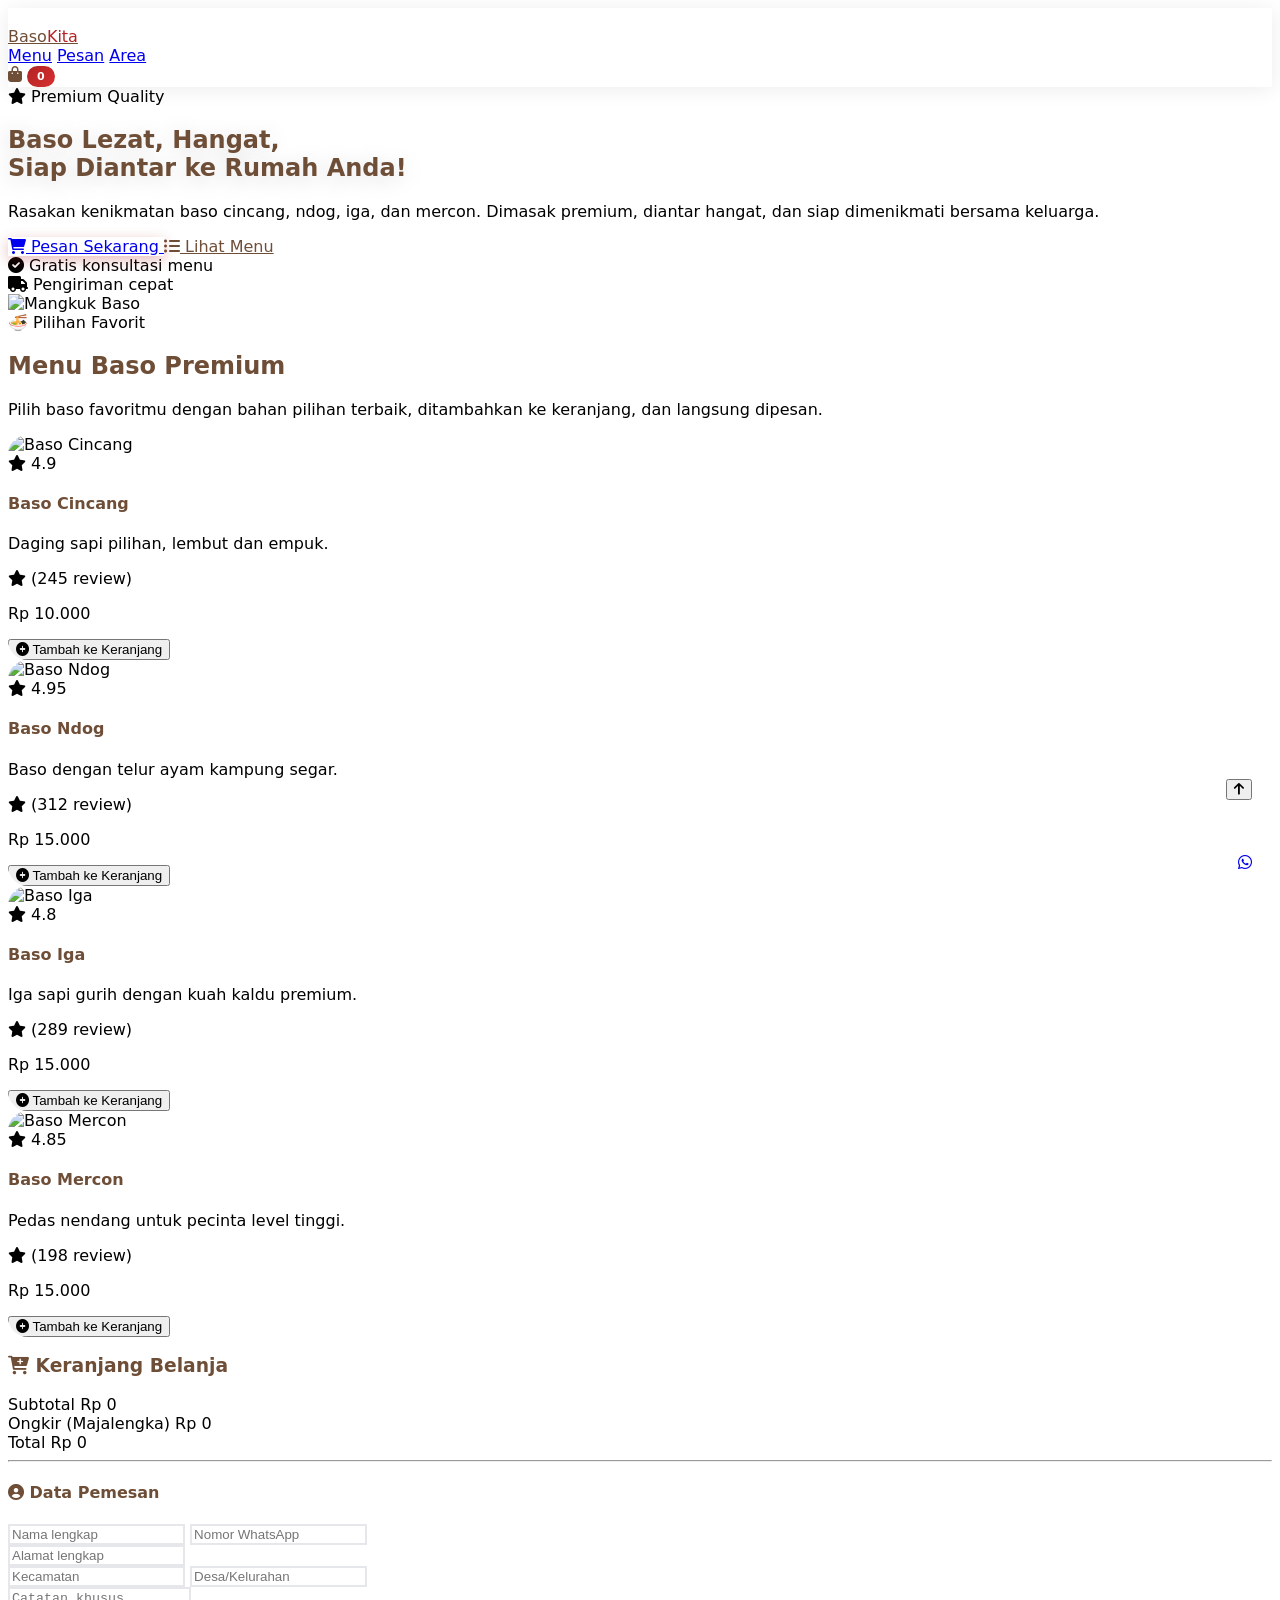
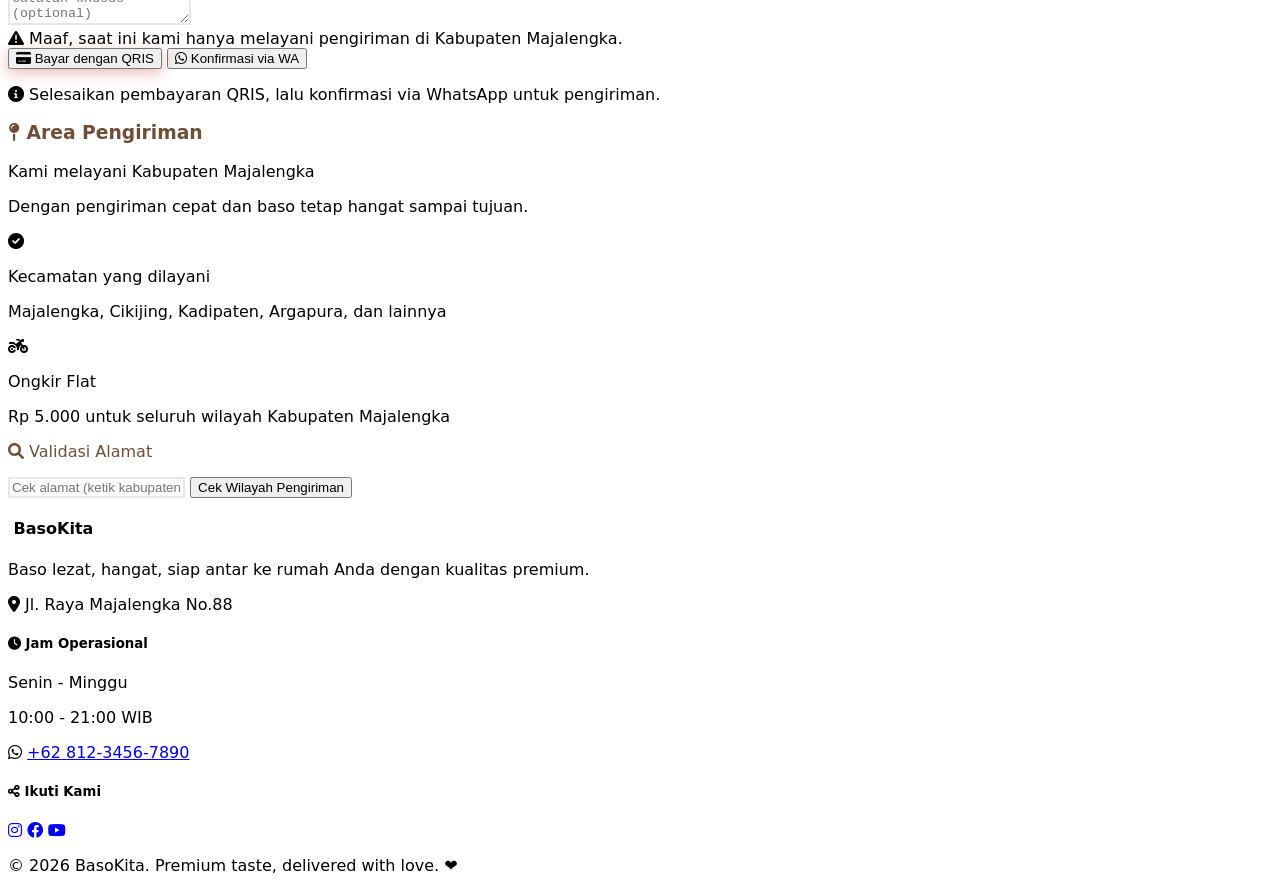
==== index.html @ e7e51e34 "Create index.html" ====
<!DOCTYPE html>
<html lang="id">
<head>
  <meta charset="UTF-8">
  <meta name="viewport" content="width=device-width, initial-scale=1.0">
  <title>Baso Parapatan</title>
  <script src="https://cdn.tailwindcss.com"></script>
  <link href="https://unpkg.com/aos@2.3.1/dist/aos.css" rel="stylesheet">
  <link rel="stylesheet" href="https://cdnjs.cloudflare.com/ajax/libs/font-awesome/6.0.0-beta3/css/all.min.css">
  <style>
    * { scroll-behavior: smooth; }
    body { font-family: 'Segoe UI', system-ui, -apple-system, sans-serif; }
    
    /* CUSTOM COLORS */
    .bg-merah { background-color: #B22222; }
    .bg-coklat { background-color: #6F4E37; }
    .text-coklat { color: #6F4E37; }
    .border-coklat { border-color: #6F4E37; }
    .hover-bg-coklat:hover { background-color: #5a3d2b; }
    
    /* BUTTON & CTA */
    .btn-cta { 
      transition: all 0.3s cubic-bezier(0.25, 0.46, 0.45, 0.94);
      box-shadow: 0 4px 14px rgba(178, 34, 34, 0.3);
      position: relative;
      overflow: hidden;
    }
    .btn-cta::before {
      content: '';
      position: absolute;
      top: 50%;
      left: 50%;
      width: 0;
      height: 0;
      border-radius: 50%;
      background: rgba(255, 255, 255, 0.3);
      transform: translate(-50%, -50%);
      transition: width 0.6s, height 0.6s;
    }
    .btn-cta:hover::before {
      width: 300px;
      height: 300px;
    }
    .btn-cta:hover { 
      transform: translateY(-4px);
      box-shadow: 0 12px 28px rgba(178, 34, 34, 0.45);
    }
    
    /* CARD MENU */
    .card-menu { 
      transition: all 0.4s cubic-bezier(0.175, 0.885, 0.32, 1.275);
      border-radius: 20px;
      background: white;
      position: relative;
      overflow: hidden;
    }
    .card-menu::before {
      content: '';
      position: absolute;
      top: 0;
      left: -100%;
      width: 100%;
      height: 100%;
      background: linear-gradient(90deg, transparent, rgba(255,255,255,0.3), transparent);
      transition: left 0.5s;
    }
    .card-menu:hover::before {
      left: 100%;
    }
    .card-menu:hover { 
      transform: translateY(-12px) scale(1.02);
      box-shadow: 0 25px 50px -12px rgba(178, 34, 34, 0.25);
    }
    .card-menu img {
      transition: transform 0.4s ease;
    }
    .card-menu:hover img {
      transform: scale(1.08);
    }
    
    /* NAVBAR */
    .sticky-nav { 
      backdrop-filter: blur(12px);
      background: rgba(255,255,255,0.92);
      box-shadow: 0 2px 20px rgba(0,0,0,0.08);
      animation: slideDown 0.5s ease;
    }
    @keyframes slideDown {
      from { transform: translateY(-100%); opacity: 0; }
      to { transform: translateY(0); opacity: 1; }
    }
    
    .nav-link {
      position: relative;
      padding: 8px 0;
      transition: color 0.3s ease;
    }
    .nav-link::after {
      content: '';
      position: absolute;
      bottom: -5px;
      left: 0;
      width: 0;
      height: 2px;
      background: linear-gradient(90deg, #B22222, #C44444);
      transition: width 0.3s ease;
    }
    .nav-link:hover::after {
      width: 100%;
    }
    
    /* HERO */
    .hero-shadow { 
      text-shadow: 0 4px 24px rgba(0,0,0,0.2);
      animation: fadeInUp 0.8s ease;
    }
    @keyframes fadeInUp {
      from { opacity: 0; transform: translateY(30px); }
      to { opacity: 1; transform: translateY(0); }
    }
    
    .parallax-bg { 
      background-attachment: fixed;
      background-position: center;
      background-size: cover;
    }
    
    /* LOADER */
    #loader { 
      position: fixed;
      inset: 0;
      z-index: 9999;
      background: linear-gradient(135deg, #ffffff 0%, #f8f4f1 100%);
      display: flex;
      align-items: center;
      justify-content: center;
      flex-direction: column;
      gap: 24px;
      transition: opacity 0.6s ease;
    }
    .loader-spinner { 
      width: 56px;
      height: 56px;
      border: 5px solid #f3f3f3;
      border-top: 5px solid #B22222;
      border-radius: 50%;
      animation: spin 1s linear infinite;
      box-shadow: 0 0 20px rgba(178, 34, 34, 0.3);
    }
    @keyframes spin { 
      0% { transform: rotate(0deg); }
      100% { transform: rotate(360deg); }
    }
    
    /* FLOATING BUTTONS */
    .floating-wa { 
      position: fixed;
      bottom: 28px;
      right: 28px;
      z-index: 999;
      animation: pulse 2s ease-in-out infinite;
    }
    @keyframes pulse {
      0%, 100% { transform: scale(1); }
      50% { transform: scale(1.1); }
    }
    .floating-wa:hover {
      animation: none;
    }
    
    .floating-top { 
      position: fixed;
      bottom: 100px;
      right: 28px;
      z-index: 999;
    }
    
    /* INPUT FORMS */
    input, textarea, select {
      transition: all 0.3s ease;
      border: 2px solid #e5e7eb !important;
    }
    input:focus, textarea:focus, select:focus {
      border-color: #B22222 !important;
      background: rgba(178, 34, 34, 0.02);
      box-shadow: 0 0 0 3px rgba(178, 34, 34, 0.1);
    }
    
    /* TOAST NOTIFICATIONS */
    .toast {
      position: fixed;
      bottom: 20px;
      right: 20px;
      background: white;
      padding: 16px 24px;
      border-radius: 12px;
      box-shadow: 0 10px 40px rgba(0,0,0,0.15);
      z-index: 1000;
      animation: slideIn 0.4s ease;
      border-left: 4px solid #10b981;
    }
    @keyframes slideIn {
      from { transform: translateX(400px); opacity: 0; }
      to { transform: translateX(0); opacity: 1; }
    }
    .toast.error {
      border-left-color: #ef4444;
    }
    .toast.success {
      border-left-color: #10b981;
    }
    
    /* SECTION */
    section {
      animation: fadeIn 0.8s ease;
    }
    @keyframes fadeIn {
      from { opacity: 0; }
      to { opacity: 1; }
    }
    
    /* DISABLED BTN */
    .disabled-btn { 
      opacity: 0.5;
      pointer-events: none;
      cursor: not-allowed;
    }
    
    /* BADGE */
    .badge {
      display: inline-block;
      background: linear-gradient(135deg, #B22222 0%, #d63031 100%);
      color: white;
      padding: 4px 10px;
      border-radius: 50px;
      font-size: 11px;
      font-weight: 700;
      animation: bounce 0.6s ease;
    }
    @keyframes bounce {
      0%, 100% { transform: scale(1); }
      50% { transform: scale(1.2); }
    }
    
    /* MINI ANIMATIONS */
    .shake {
      animation: shake 0.3s ease !important;
    }
    @keyframes shake {
      0%, 100% { transform: translateX(0); }
      25% { transform: translateX(-5px); }
      75% { transform: translateX(5px); }
    }
    
    /* SMOOTH SCROLL */
    html {
      scroll-behavior: smooth;
    }
    
    /* FOOTER LINK */
    .footer-link {
      position: relative;
      display: inline-block;
      transition: color 0.3s ease;
    }
    .footer-link::after {
      content: '';
      position: absolute;
      bottom: -2px;
      left: 0;
      width: 0;
      height: 2px;
      background: #ffb347;
      transition: width 0.3s ease;
    }
    .footer-link:hover::after {
      width: 100%;
    }

    /* QUANTITY BUTTONS */
    .qty-btn {
      transition: all 0.2s ease;
      min-width: 32px;
      height: 32px;
      display: flex;
      align-items: center;
      justify-content: center;
      border-radius: 6px;
      cursor: pointer;
      font-weight: bold;
    }
    .qty-minus {
      background: rgba(220, 38, 38, 0.1);
      color: #dc2626;
    }
    .qty-minus:hover {
      background: rgba(220, 38, 38, 0.2);
      transform: scale(1.1);
    }
    .qty-plus {
      background: rgba(16, 185, 129, 0.1);
      color: #10b981;
    }
    .qty-plus:hover {
      background: rgba(16, 185, 129, 0.2);
      transform: scale(1.1);
    }
    
    /* RESPONSIVE */
    @media (max-width: 768px) {
      .sticky-nav { padding: 0.5rem 1rem; }
      .card-menu { border-radius: 16px; }
      .floating-wa { bottom: 20px; right: 20px; }
      .floating-top { bottom: 80px; right: 20px; }
    }
  </style>
</head>
<body class="bg-gray-50">

<!-- LOADER -->
<div id="loader">
  <div class="loader-spinner"></div>
  <div class="text-center">
    <p class="text-coklat font-bold text-lg">Baso Lezat</p>
    <p class="text-gray-600 text-sm">Menyiapkan pengalaman terbaik...</p>
  </div>
</div>

<!-- NAVBAR STICKY -->
<nav class="sticky-nav fixed w-full top-0 left-0 z-50 py-4 px-6 md:px-12 transition-all">
  <div class="max-w-6xl mx-auto flex items-center justify-between">
    <a href="#" class="text-2xl font-bold text-coklat flex items-center gap-2 hover:scale-110 transition">
      <div class="w-10 h-10 bg-gradient-to-br from-red-600 to-red-700 rounded-full flex items-center justify-center text-white">
        <i class="fas fa-bowl-food text-lg"></i>
      </div>
      <span>Baso<span style="color:#B22222;">Kita</span></span>
    </a>
    
    <div class="hidden md:flex gap-8 text-gray-700 font-medium">
      <a href="#menu" class="nav-link hover:text-red-700">Menu</a>
      <a href="#order" class="nav-link hover:text-red-700">Pesan</a>
      <a href="#area" class="nav-link hover:text-red-700">Area</a>
    </div>
    
    <div class="flex items-center gap-4">
      <div class="relative">
        <i class="fas fa-shopping-bag text-2xl text-coklat cursor-pointer hover:scale-125 transition"></i>
        <span id="cartCount" class="badge absolute -top-2 -right-2">0</span>
      </div>
    </div>
  </div>
</nav>

<!-- HERO -->
<section class="min-h-screen flex items-center justify-center relative overflow-hidden pt-20 bg-gradient-to-br from-red-50 via-amber-50 to-orange-50">
  <div class="absolute inset-0 bg-[url('https://images.unsplash.com/photo-1598970434795-0c54fe7c0648?auto=format&fit=crop&w=1200&q=80')] bg-cover bg-center opacity-15"></div>
  
  <!-- Decorative circles -->
  <div class="absolute top-10 left-10 w-72 h-72 bg-red-200 rounded-full mix-blend-multiply filter blur-3xl opacity-20 animate-pulse"></div>
  <div class="absolute -bottom-8 right-10 w-72 h-72 bg-yellow-200 rounded-full mix-blend-multiply filter blur-3xl opacity-20 animate-pulse"></div>
  
  <div class="relative max-w-6xl mx-auto px-6 py-20 md:py-28 text-center md:text-left flex flex-col md:flex-row items-center gap-12">
    <div class="flex-1" data-aos="fade-up" data-aos-duration="1000">
      <div class="inline-block mb-4 px-4 py-2 bg-red-100 rounded-full">
        <span class="text-red-700 font-semibold text-sm flex items-center gap-2"><i class="fas fa-star"></i> Premium Quality</span>
      </div>
      <h1 class="text-5xl md:text-6xl font-extrabold leading-tight text-coklat hero-shadow">
        Baso Lezat, <span class="bg-gradient-to-r from-red-600 to-red-700 bg-clip-text text-transparent">Hangat</span>,<br> Siap Diantar ke Rumah Anda!
      </h1>
      <p class="text-gray-600 text-lg mt-6 max-w-lg mx-auto md:mx-0 leading-relaxed">
        Rasakan kenikmatan baso cincang, ndog, iga, dan mercon. Dimasak premium, diantar hangat, dan siap dimenikmati bersama keluarga.
      </p>
      <div class="flex flex-wrap gap-4 mt-8 justify-center md:justify-start">
        <a href="#order" class="bg-gradient-to-r from-red-600 to-red-700 text-white px-8 py-4 rounded-full font-semibold btn-cta flex items-center gap-2 text-lg">
          <i class="fas fa-shopping-cart"></i> Pesan Sekarang
        </a>
        <a href="#menu" class="border-2 border-coklat text-coklat px-8 py-4 rounded-full font-semibold hover:bg-coklat hover:text-white transition flex items-center gap-2 text-lg">
          <i class="fas fa-list-ul"></i> Lihat Menu
        </a>
      </div>
      <div class="mt-8 flex gap-6 justify-center md:justify-start text-sm">
        <div class="flex items-center gap-2 text-gray-600"><i class="fas fa-check-circle text-green-500"></i> Gratis konsultasi menu</div>
        <div class="flex items-center gap-2 text-gray-600"><i class="fas fa-truck text-green-500"></i> Pengiriman cepat</div>
      </div>
    </div>
    
    <div class="flex-1 flex justify-center" data-aos="zoom-in" data-aos-delay="200">
      <div class="relative">
        <div class="absolute inset-0 bg-gradient-to-br from-red-400 to-orange-400 rounded-3xl blur-2xl opacity-20"></div>
        <img src="https://images.unsplash.com/photo-1565557623262-b5c3c3a7b4b6?auto=format&fit=crop&w=400&h=400&q=80" alt="Mangkuk Baso" class="relative rounded-3xl shadow-2xl object-cover w-80 h-80 md:w-96 md:h-96 border-8 border-white/80">
      </div>
    </div>
  </div>
</section>

<!-- MENU -->
<section id="menu" class="py-24 px-6 bg-white relative">
  <div class="absolute top-0 left-0 w-full h-1 bg-gradient-to-r from-red-600 via-orange-500 to-yellow-500"></div>
  
  <div class="max-w-6xl mx-auto">
    <div class="text-center mb-16" data-aos="fade-down">
      <div class="inline-block px-4 py-2 bg-red-100 rounded-full mb-4">
        <span class="text-red-700 font-semibold text-sm">🍜 Pilihan Favorit</span>
      </div>
      <h2 class="text-4xl md:text-5xl font-bold text-coklat mb-4">Menu Baso Premium</h2>
      <p class="text-gray-500 text-lg max-w-2xl mx-auto">Pilih baso favoritmu dengan bahan pilihan terbaik, ditambahkan ke keranjang, dan langsung dipesan.</p>
    </div>
    
    <div id="menuContainer" class="grid grid-cols-1 sm:grid-cols-2 lg:grid-cols-4 gap-8"></div>
  </div>
</section>

<!-- ORDER / KERANJANG + AREA -->
<section id="order" class="py-24 px-6 bg-gradient-to-br from-amber-50 to-orange-50/40 relative overflow-hidden">
  <div class="absolute top-0 right-0 w-96 h-96 bg-red-200 rounded-full mix-blend-multiply filter blur-3xl opacity-10"></div>
  
  <div class="max-w-6xl mx-auto grid grid-cols-1 lg:grid-cols-5 gap-12 relative z-10">
    <!-- KERANJANG (3/5) -->
    <div class="lg:col-span-3 bg-white p-8 md:p-10 rounded-3xl shadow-xl border border-gray-100" data-aos="fade-right">
      <h3 class="text-3xl font-bold text-coklat flex items-center gap-3 mb-6">
        <span class="w-12 h-12 bg-gradient-to-br from-red-600 to-red-700 rounded-full flex items-center justify-center text-white">
          <i class="fas fa-cart-plus"></i>
        </span> Keranjang Belanja
      </h3>
      
      <div id="cartItems" class="mt-6 space-y-4 max-h-80 overflow-y-auto pr-3 custom-scrollbar"></div>
      
      <div class="border-t-2 border-gray-200 pt-6 mt-6 space-y-4">
        <div class="flex justify-between items-center text-lg text-gray-600 hover:text-coklat transition">
          <span class="font-medium">Subtotal</span> 
          <span id="subtotal" class="font-semibold">Rp 0</span>
        </div>
        <div class="flex justify-between items-center text-lg text-gray-600 hover:text-coklat transition">
          <span class="font-medium">Ongkir (Majalengka)</span> 
          <span id="ongkirDisplay" class="font-semibold">Rp 0</span>
        </div>
        <div class="flex justify-between items-center text-2xl font-bold text-white bg-gradient-to-r from-red-600 to-red-700 px-6 py-4 rounded-xl">
          <span>Total</span> 
          <span id="totalPayment">Rp 0</span>
        </div>
      </div>
      
      <hr class="my-8">
      
      <!-- Form Pembeli -->
      <div class="space-y-4">
        <h4 class="font-bold text-lg text-coklat mb-4 flex items-center gap-2">
          <i class="fas fa-user-circle"></i> Data Pemesan
        </h4>
        <div class="grid grid-cols-1 md:grid-cols-2 gap-4">
          <input id="nama" placeholder="Nama lengkap" class="border border-gray-300 rounded-xl px-4 py-3 focus:ring-2 focus:ring-red-300 outline-none transition">
          <input id="wa" placeholder="Nomor WhatsApp" class="border border-gray-300 rounded-xl px-4 py-3 focus:ring-2 focus:ring-red-300 outline-none transition">
        </div>
        <input id="alamat" placeholder="Alamat lengkap" class="border border-gray-300 rounded-xl px-4 py-3 col-span-1 md:col-span-2 w-full focus:ring-2 focus:ring-red-300 outline-none transition">
        <div class="grid grid-cols-1 md:grid-cols-2 gap-4">
          <input id="kecamatan" placeholder="Kecamatan" class="border border-gray-300 rounded-xl px-4 py-3 focus:ring-2 focus:ring-red-300 outline-none transition">
          <input id="desa" placeholder="Desa/Kelurahan" class="border border-gray-300 rounded-xl px-4 py-3 focus:ring-2 focus:ring-red-300 outline-none transition">
        </div>
        <textarea id="catatan" placeholder="Catatan khusus (optional)" class="border border-gray-300 rounded-xl px-4 py-3 w-full focus:ring-2 focus:ring-red-300 outline-none transition" rows="2"></textarea>
      </div>
      
      <!-- Area validasi -->
      <div id="areaWarning" class="mt-6 p-4 bg-red-50 border-l-4 border-red-500 rounded-lg text-red-700 font-medium hidden flex items-center gap-3">
        <i class="fas fa-exclamation-triangle text-xl"></i>
        <span>Maaf, saat ini kami hanya melayani pengiriman di Kabupaten Majalengka.</span>
      </div>
      
      <!-- Tombol checkout & bayar -->
      <div class="flex flex-wrap gap-4 mt-8">
        <button id="checkoutBtn" class="bg-gradient-to-r from-red-600 to-red-700 text-white px-8 py-3 rounded-full font-semibold btn-cta flex items-center gap-2 flex-1 min-w-max justify-center">
          <i class="fas fa-credit-card"></i> Bayar dengan QRIS
        </button>
        <button id="whatsappConfirm" class="bg-gradient-to-r from-green-500 to-green-600 text-white px-8 py-3 rounded-full font-semibold hover:shadow-lg transition flex items-center gap-2 flex-1 min-w-max justify-center">
          <i class="fab fa-whatsapp"></i> Konfirmasi via WA
        </button>
      </div>
      <p class="text-sm text-gray-500 mt-4 flex items-center gap-2"><i class="fas fa-info-circle"></i> Selesaikan pembayaran QRIS, lalu konfirmasi via WhatsApp untuk pengiriman.</p>
    </div>
    
    <!-- AREA PENGIRIMAN (2/5) -->
    <div id="area" class="lg:col-span-2 bg-white p-8 md:p-10 rounded-3xl shadow-xl border border-gray-100" data-aos="fade-left">
      <h3 class="text-2xl font-bold text-coklat flex items-center gap-3 mb-6">
        <span class="w-10 h-10 bg-gradient-to-br from-red-600 to-red-700 rounded-full flex items-center justify-center text-white text-sm">
          <i class="fas fa-map-pin"></i>
        </span> Area Pengiriman
      </h3>
      
      <div class="bg-gradient-to-br from-red-50 to-orange-50 p-6 rounded-2xl border-2 border-red-100 mb-6">
        <p class="text-gray-700 font-semibold">
          Kami melayani <span class="text-red-700 font-bold text-lg">Kabupaten Majalengka</span>
        </p>
        <p class="text-gray-600 mt-2 text-sm">Dengan pengiriman cepat dan baso tetap hangat sampai tujuan.</p>
      </div>
      
      <div class="space-y-4 mb-6">
        <div class="flex items-start gap-3 text-sm text-gray-700">
          <i class="fas fa-check-circle text-green-600 text-lg mt-0.5"></i>
          <div>
            <p class="font-semibold">Kecamatan yang dilayani</p>
            <p class="text-gray-500">Majalengka, Cikijing, Kadipaten, Argapura, dan lainnya</p>
          </div>
        </div>
        <div class="flex items-start gap-3 text-sm text-gray-700">
          <i class="fas fa-motorcycle text-red-600 text-lg mt-0.5"></i>
          <div>
            <p class="font-semibold">Ongkir Flat</p>
            <p class="text-gray-500">Rp 5.000 untuk seluruh wilayah Kabupaten Majalengka</p>
          </div>
        </div>
      </div>
      
      <div class="bg-gray-50 p-6 rounded-2xl border-2 border-gray-200">
        <p class="font-bold text-coklat mb-4 flex items-center gap-2">
          <i class="fas fa-search"></i> Validasi Alamat
        </p>
        <input id="alamatCheck" placeholder="Cek alamat (ketik kabupaten)" class="border-2 border-gray-300 rounded-xl w-full px-4 py-3 mb-3 focus:ring-2 focus:ring-red-300 outline-none transition">
        <button id="validateAreaBtn" class="w-full bg-gradient-to-r from-coklat to-orange-700 text-white px-6 py-3 rounded-xl text-sm font-semibold hover:shadow-lg transition">
          Cek Wilayah Pengiriman
        </button>
        <div id="areaStatus" class="mt-4 text-sm font-medium text-gray-600"></div>
      </div>
    </div>
  </div>
</section>

<!-- FOOTER -->
<footer class="bg-gradient-to-br from-coklat to-amber-900 text-white py-16 px-6">
  <div class="max-w-6xl mx-auto grid grid-cols-1 md:grid-cols-3 gap-12 mb-12">
    <div data-aos="fade-up">
      <h4 class="font-bold text-2xl mb-4 flex items-center gap-2">
        <i class="fas fa-bowl-food"></i> BasoKita
      </h4>
      <p class="text-amber-100 mb-4 leading-relaxed">Baso lezat, hangat, siap antar ke rumah Anda dengan kualitas premium.</p>
      <p class="text-amber-200 flex items-center gap-2"><i class="fas fa-map-marker-alt"></i> Jl. Raya Majalengka No.88</p>
    </div>
    
    <div data-aos="fade-up" data-aos-delay="100">
      <h5 class="font-bold text-lg mb-4 flex items-center gap-2">
        <i class="fas fa-clock"></i> Jam Operasional
      </h5>
      <p class="text-amber-100 font-semibold">Senin - Minggu</p>
      <p class="text-amber-200 mb-4">10:00 - 21:00 WIB</p>
      <p class="text-amber-200 flex items-center gap-2">
        <i class="fab fa-whatsapp"></i> <a href="https://wa.me/6281234567890" class="footer-link">+62 812-3456-7890</a>
      </p>
    </div>
    
    <div data-aos="fade-up" data-aos-delay="200">
      <h5 class="font-bold text-lg mb-4 flex items-center gap-2">
        <i class="fas fa-share-alt"></i> Ikuti Kami
      </h5>
      <div class="flex gap-4 text-2xl">
        <a href="#" class="hover:scale-125 transition hover:text-yellow-300"><i class="fab fa-instagram"></i></a>
        <a href="#" class="hover:scale-125 transition hover:text-yellow-300"><i class="fab fa-facebook"></i></a>
        <a href="#" class="hover:scale-125 transition hover:text-yellow-300"><i class="fab fa-youtube"></i></a>
      </div>
    </div>
  </div>
  
  <div class="text-center text-amber-200/60 text-sm border-t border-amber-700 pt-8">
    <p>© 2026 BasoKita. Premium taste, delivered with love. ❤️</p>
  </div>
</footer>

<!-- FLOATING BUTTONS -->
<a href="https://wa.me/6281234567890" target="_blank" class="floating-wa bg-gradient-to-br from-green-400 to-green-600 text-white p-5 rounded-full shadow-2xl hover:scale-125 transition">
  <i class="fab fa-whatsapp text-3xl"></i>
</a>

<button id="backToTop" class="floating-top bg-gradient-to-br from-red-600 to-red-700 text-white p-4 rounded-full shadow-2xl hover:shadow-2xl transition opacity-0 invisible">
  <i class="fas fa-arrow-up text-xl"></i>
</button>

<!-- SCRIPTS -->
<script src="https://unpkg.com/aos@2.3.1/dist/aos.js"></script>
<script>
  AOS.init({ duration: 800, once: false, offset: 40 });

  // DATA MENU
  const menuData = [
    { 
      id: 1, 
      nama: 'Baso Cincang', 
      deskripsi: 'Daging sapi pilihan, lembut dan empuk.', 
      harga: 10000, 
      gambar: 'https://images.unsplash.com/photo-1584635379229-f0ae6bc2ae7d?auto=format&fit=crop&w=200&h=200&q=80',
      rating: 4.9,
      rating_count: 245
    },
    { 
      id: 2, 
      nama: 'Baso Ndog', 
      deskripsi: 'Baso dengan telur ayam kampung segar.', 
      harga: 15000, 
      gambar: 'https://images.unsplash.com/photo-1565557623262-b5c3c3a7b4b6?auto=format&fit=crop&w=200&h=200&q=80',
      rating: 4.95,
      rating_count: 312
    },
    { 
      id: 3, 
      nama: 'Baso Iga', 
      deskripsi: 'Iga sapi gurih dengan kuah kaldu premium.', 
      harga: 15000, 
      gambar: 'https://images.unsplash.com/photo-1598970434795-0c54fe7c0648?auto=format&fit=crop&w=200&h=200&q=80',
      rating: 4.8,
      rating_count: 289
    },
    { 
      id: 4, 
      nama: 'Baso Mercon', 
      deskripsi: 'Pedas nendang untuk pecinta level tinggi.', 
      harga: 15000, 
      gambar: 'https://images.unsplash.com/photo-1584635379229-f0ae6bc2ae7d?auto=format&fit=crop&w=200&h=200&q=80',
      rating: 4.85,
      rating_count: 198
    }
  ];

  // STATE
  let cart = [];
  const ongkirFlat = 5000;
  let isAreaValid = false;

  // RENDER MENU
  const container = document.getElementById('menuContainer');
  menuData.forEach((item, idx) => {
    const card = document.createElement('div');
    card.className = 'card-menu p-5 shadow-md';
    card.setAttribute('data-aos', 'fade-up');
    card.setAttribute('data-aos-delay', idx * 100);
    card.innerHTML = `
      <div class="relative overflow-hidden h-48">
        <img src="${item.gambar}" alt="${item.nama}" class="w-full h-full object-cover rounded-2xl">
        <div class="absolute top-3 right-3 bg-yellow-400 text-gray-800 px-3 py-1 rounded-full text-xs font-bold flex items-center gap-1">
          <i class="fas fa-star"></i> ${item.rating}
        </div>
      </div>
      <div class="pt-5">
        <h4 class="font-bold text-lg text-coklat">${item.nama}</h4>
        <p class="text-gray-600 text-sm leading-relaxed mt-1">${item.deskripsi}</p>
        <div class="flex items-center gap-1 mt-2 text-xs text-gray-500">
          <i class="fas fa-star text-yellow-400"></i> (${item.rating_count} review)
        </div>
        <p class="text-red-700 font-bold text-xl mt-3">Rp ${item.harga.toLocaleString('id-ID')}</p>
        <button class="add-to-cart mt-4 bg-gradient-to-r from-red-600 to-red-700 text-white w-full py-3 rounded-full hover:shadow-lg transition text-sm font-semibold flex items-center justify-center gap-2" data-id="${item.id}">
          <i class="fas fa-plus-circle"></i> Tambah ke Keranjang
        </button>
      </div>
    `;
    container.appendChild(card);
  });

  // ADD TO CART
  document.querySelectorAll('.add-to-cart').forEach(btn => {
    btn.addEventListener('click', function() {
      const id = parseInt(this.dataset.id);
      const item = menuData.find(m => m.id === id);
      const existing = cart.find(c => c.id === id);
      
      if (existing) {
        existing.qty += 1;
      } else {
        cart.push({ ...item, qty: 1 });
      }
      
      this.classList.add('scale-95');
      setTimeout(() => this.classList.remove('scale-95'), 200);
      
      showToast(`${item.nama} ditambahkan ke keranjang!`, 'success');
      updateCartUI();
    });
  });

  // UPDATE CART UI
  function updateCartUI() {
    const cartDiv = document.getElementById('cartItems');
    if (cart.length === 0) {
      cartDiv.innerHTML = `
        <div class="text-center py-12">
          <i class="fas fa-shopping-cart text-5xl text-gray-300 mb-4"></i>
          <p class="text-gray-400 font-medium">Keranjang kosong</p>
          <p class="text-gray-500 text-sm">Pilih menu favorit untuk memulai pemesanan</p>
        </div>
      `;
    } else {
      cartDiv.innerHTML = cart.map((item, idx) => `
        <div class="flex items-center justify-between border-b pb-4 hover:bg-gray-50 p-3 rounded-lg transition group">
          <div class="flex-1">
            <span class="font-semibold text-coklat">${item.nama}</span>
            <span class="text-sm text-gray-500 ml-2">x${item.qty}</span>
            <p class="text-xs text-gray-400 mt-1">Rp ${item.harga.toLocaleString('id-ID')} per item</p>
          </div>
          <div class="flex items-center gap-3">
            <span class="font-bold text-red-700 min-w-24 text-right">Rp ${(item.harga * item.qty).toLocaleString('id-ID')}</span>
            <button class="qty-btn qty-minus" data-index="${idx}">−</button>
            <span class="w-8 text-center font-semibold">${item.qty}</span>
            <button class="qty-btn qty-plus" data-index="${idx}">+</button>
            <button class="qty-btn text-gray-400 hover:text-red-600 hover:bg-red-50 px-3" data-index="${idx}" title="Hapus"><i class="fas fa-trash-alt"></i></button>
          </div>
        </div>
      `).join('');

      // Qty handlers
      document.querySelectorAll('.qty-minus').forEach(b => b.addEventListener('click', function() {
        const idx = parseInt(this.dataset.index);
        if (cart[idx].qty > 1) {
          cart[idx].qty -= 1;
        } else {
          const itemName = cart[idx].nama;
          cart.splice(idx, 1);
          showToast(`${itemName} dihapus dari keranjang`, 'info');
        }
        updateCartUI();
      }));

      document.querySelectorAll('.qty-plus').forEach(b => b.addEventListener('click', function() {
        const idx = parseInt(this.dataset.index);
        cart[idx].qty += 1;
        updateCartUI();
      }));

      document.querySelectorAll('.qty-remove').forEach(b => b.addEventListener('click', function() {
        const idx = parseInt(this.dataset.index);
        const itemName = cart[idx].nama;
        cart.splice(idx, 1);
        showToast(`${itemName} dihapus dari keranjang`, 'info');
        updateCartUI();
      }));

      // Delete buttons
      Array.from(document.querySelectorAll('.qty-btn')).filter(btn => btn.classList.contains('qty-btn') && !btn.classList.contains('qty-plus') && !btn.classList.contains('qty-minus')).forEach((btn, realIdx) => {
        if (!btn.classList.contains('qty-plus') && !btn.classList.contains('qty-minus')) {
          btn.addEventListener('click', function() {
            const index = parseInt(this.parentElement.parentElement.querySelector('.qty-btn').dataset?.index);
            if (!isNaN(index)) {
              const itemName = cart[index].nama;
              cart.splice(index, 1);
              showToast(`${itemName} dihapus dari keranjang`, 'info');
              updateCartUI();
            }
          });
        }
      });
    }

    calcTotal();
    document.getElementById('cartCount').textContent = cart.reduce((acc, i) => acc + i.qty, 0);
  }

  function calcTotal() {
    const subtotal = cart.reduce((acc, i) => acc + (i.harga * i.qty), 0);
    const ongkir = isAreaValid ? ongkirFlat : 0;
    document.getElementById('subtotal').textContent = `Rp ${subtotal.toLocaleString('id-ID')}`;
    document.getElementById('ongkirDisplay').textContent = ongkir > 0 ? `Rp ${ongkir.toLocaleString('id-ID')}` : 'Rp 0';
    document.getElementById('totalPayment').textContent = `Rp ${(subtotal + ongkir).toLocaleString('id-ID')}`;
    return { subtotal, ongkir, total: subtotal + ongkir };
  }

  // AREA VALIDATION
  document.getElementById('validateAreaBtn').addEventListener('click', function() {
    const alamat = document.getElementById('alamatCheck').value.toLowerCase();
    const statusDiv = document.getElementById('areaStatus');
    
    if (alamat.trim() === '') {
      statusDiv.innerHTML = '<span class="text-yellow-600"><i class="fas fa-exclamation-circle"></i> Masukkan nama kabupaten atau desa</span>';
      return;
    }

    if (alamat.includes('majalengka')) {
      isAreaValid = true;
      statusDiv.innerHTML = '<span class="text-green-600"><i class="fas fa-check-circle"></i> ✓ Alamat dalam Kabupaten Majalengka. Ongkir Rp 5.000</span>';
      document.getElementById('areaWarning').classList.add('hidden');
      document.getElementById('checkoutBtn').disabled = false;
      document.getElementById('checkoutBtn').classList.remove('disabled-btn');
      showToast('Area tervalidasi! Anda dapat melanjutkan pemesanan.', 'success');
    } else {
      isAreaValid = false;
      statusDiv.innerHTML = '<span class="text-red-600"><i class="fas fa-times-circle"></i> ✗ Maaf, kami hanya melayani Kabupaten Majalengka</span>';
      document.getElementById('areaWarning').classList.remove('hidden');
      document.getElementById('checkoutBtn').disabled = true;
      document.getElementById('checkoutBtn').classList.add('disabled-btn');
      showToast('Area pengiriman tidak tersedia untuk lokasi Anda', 'error');
    }
    calcTotal();
  });

  // CHECKOUT (QRIS)
  document.getElementById('checkoutBtn').addEventListener('click', function() {
    if (!isAreaValid) {
      showToast('Silakan validasi area pengiriman terlebih dahulu', 'error');
      return;
    }
    if (cart.length === 0) {
      showToast('Keranjang kosong. Silakan pilih menu terlebih dahulu', 'error');
      return;
    }
    if (!document.getElementById('nama').value) {
      showToast('Silakan isi nama lengkap', 'error');
      document.getElementById('nama').classList.add('shake');
      setTimeout(() => document.getElementById('nama').classList.remove('shake'), 300);
      return;
    }
    if (!document.getElementById('wa').value) {
      showToast('Silakan isi nomor WhatsApp', 'error');
      document.getElementById('wa').classList.add('shake');
      return;
    }
    
    this.innerHTML = '<i class="fas fa-spinner animate-spin"></i> Memproses...';
    setTimeout(() => {
      window.open('https://payment.example.com/qris-basokita', '_blank');
      this.innerHTML = '<i class="fas fa-credit-card"></i> Bayar dengan QRIS';
      showToast('Silakan selesaikan pembayaran QRIS, lalu konfirmasi via WhatsApp', 'info');
    }, 1000);
  });

  // WHATSAPP CONFIRM
  document.getElementById('whatsappConfirm').addEventListener('click', function() {
    if (cart.length === 0) {
      showToast('Keranjang kosong. Silakan pilih menu terlebih dahulu', 'error');
      return;
    }

    const nama = document.getElementById('nama').value || 'Tidak diisi';
    const wa = document.getElementById('wa').value || 'Tidak diisi';
    const alamat = document.getElementById('alamat').value || 'Tidak diisi';
    const kec = document.getElementById('kecamatan').value || '-';
    const desa = document.getElementById('desa').value || '-';
    const catatan = document.getElementById('catatan').value || '-';
    const total = calcTotal();

    const daftarPesanan = cart.map(item => 
      `${item.nama} x${item.qty} = Rp ${(item.harga * item.qty).toLocaleString('id-ID')}`
    ).join('\n');

    const msg = `*📋 PESANAN BASO KITA*

${daftarPesanan}

*💰 Total Pembayaran:* Rp ${total.total.toLocaleString('id-ID')}

*👤 Data Pemesan:*
Nama: ${nama}
WhatsApp: ${wa}
Alamat: ${alamat}
Kecamatan: ${kec}
Desa/Kelurahan: ${desa}

*📝 Catatan:* ${catatan}

Terima kasih telah memesan baso kami! 🙏`;

    const url = `https://wa.me/6281234567890?text=${encodeURIComponent(msg)}`;
    window.open(url, '_blank');
    showToast('Dibuka chat WhatsApp, silakan kirim pesanan Anda', 'success');
  });

  // TOAST NOTIFICATION
  function showToast(message, type = 'info') {
    const toast = document.createElement('div');
    toast.className = `toast ${type}`;
    toast.innerHTML = `<div class="flex items-center gap-3">
      <i class="fas fa-${type === 'success' ? 'check-circle' : type === 'error' ? 'exclamation-circle' : 'info-circle'}"></i>
      <span>${message}</span>
    </div>`;
    document.body.appendChild(toast);
    
    setTimeout(() => {
      toast.style.animation = 'slideOut 0.4s ease forwards';
      setTimeout(() => toast.remove(), 400);
    }, 3500);
  }

  // BACK TO TOP
  const topBtn = document.getElementById('backToTop');
  window.addEventListener('scroll', function() {
    if (window.scrollY > 500) {
      topBtn.classList.remove('opacity-0', 'invisible');
    } else {
      topBtn.classList.add('opacity-0', 'invisible');
    }
  });
  topBtn.addEventListener('click', () => {
    window.scrollTo({ top: 0, behavior: 'smooth' });
  });

  // LOADER HIDE
  window.addEventListener('load', function() {
    setTimeout(() => {
      const loader = document.getElementById('loader');
      loader.style.opacity = '0';
      setTimeout(() => loader.style.display = 'none', 600);
    }, 1200);
  });

  // INITIAL CALC
  calcTotal();

  // ADD SLIDE OUT ANIMATION
  const style = document.createElement('style');
  style.innerHTML = `
    @keyframes slideOut {
      to { transform: translateX(400px); opacity: 0; }
    }
    .custom-scrollbar::-webkit-scrollbar {
      width: 6px;
    }
    .custom-scrollbar::-webkit-scrollbar-track {
      background: #f1f1f1;
      border-radius: 10px;
    }
    .custom-scrollbar::-webkit-scrollbar-thumb {
      background: #B22222;
      border-radius: 10px;
    }
    .custom-scrollbar::-webkit-scrollbar-thumb:hover {
      background: #8b1a1a;
    }
  `;
  document.head.appendChild(style);
</script>
</body>
</html>
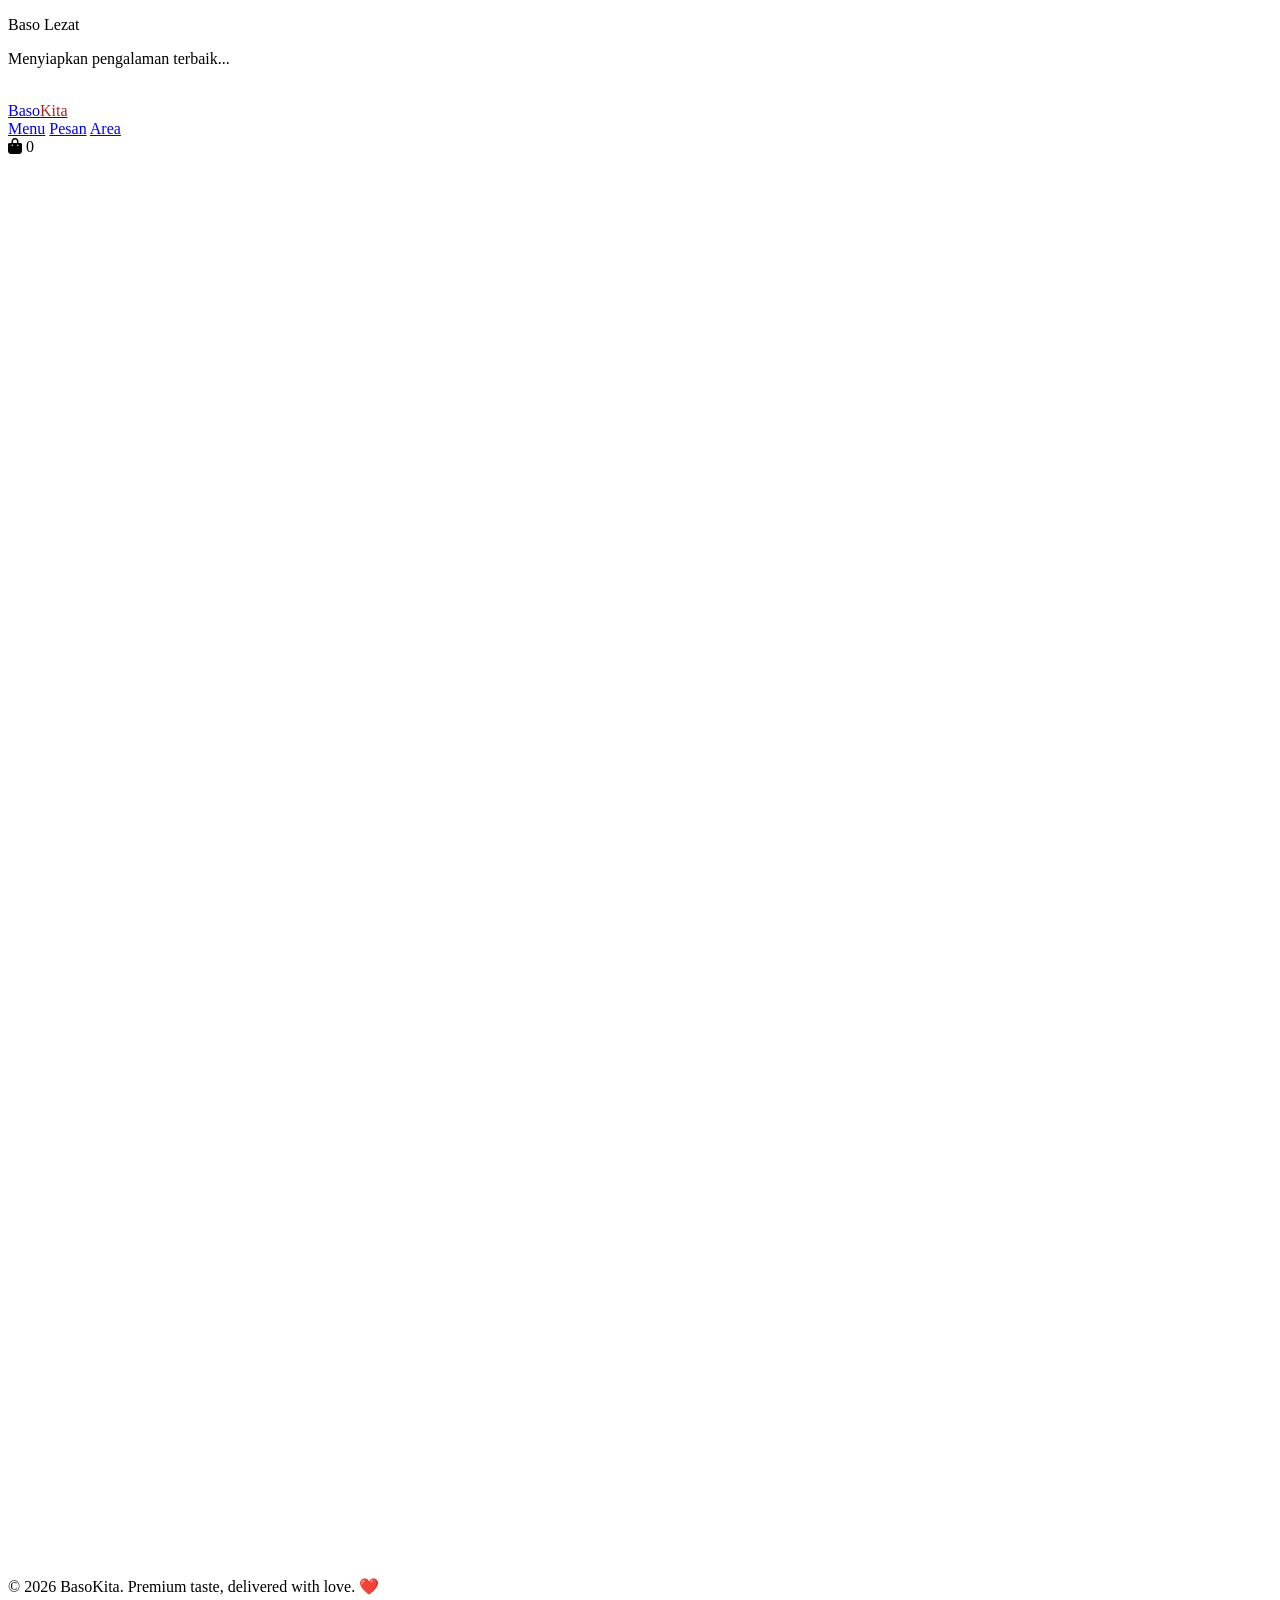
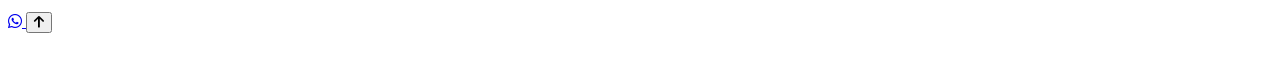
==== commit 810b282e: "Create index.html" ====
--- a/index.html
+++ b/index.html
@@ -3,921 +3,287 @@
 <head>
   <meta charset="UTF-8">
   <meta name="viewport" content="width=device-width, initial-scale=1.0">
-  <title>Baso Parapatan</title>
+  <meta name="description" content="BasoKita - Baso lezat, hangat, siap diantar ke rumah Anda. Pesan sekarang dengan mudah dan cepat.">
+  <meta name="keywords" content="baso, makanan, delivery, majalengka, online shop">
+  <meta name="author" content="BasoKita">
+  
+  <title>Baso Parapatan Lezat</title>
+  
+  <!-- Tailwind CSS CDN -->
   <script src="https://cdn.tailwindcss.com"></script>
+  
+  <!-- AOS (Animate On Scroll) -->
   <link href="https://unpkg.com/aos@2.3.1/dist/aos.css" rel="stylesheet">
+  
+  <!-- Font Awesome -->
   <link rel="stylesheet" href="https://cdnjs.cloudflare.com/ajax/libs/font-awesome/6.0.0-beta3/css/all.min.css">
-  <style>
-    * { scroll-behavior: smooth; }
-    body { font-family: 'Segoe UI', system-ui, -apple-system, sans-serif; }
-    
-    /* CUSTOM COLORS */
-    .bg-merah { background-color: #B22222; }
-    .bg-coklat { background-color: #6F4E37; }
-    .text-coklat { color: #6F4E37; }
-    .border-coklat { border-color: #6F4E37; }
-    .hover-bg-coklat:hover { background-color: #5a3d2b; }
-    
-    /* BUTTON & CTA */
-    .btn-cta { 
-      transition: all 0.3s cubic-bezier(0.25, 0.46, 0.45, 0.94);
-      box-shadow: 0 4px 14px rgba(178, 34, 34, 0.3);
-      position: relative;
-      overflow: hidden;
-    }
-    .btn-cta::before {
-      content: '';
-      position: absolute;
-      top: 50%;
-      left: 50%;
-      width: 0;
-      height: 0;
-      border-radius: 50%;
-      background: rgba(255, 255, 255, 0.3);
-      transform: translate(-50%, -50%);
-      transition: width 0.6s, height 0.6s;
-    }
-    .btn-cta:hover::before {
-      width: 300px;
-      height: 300px;
-    }
-    .btn-cta:hover { 
-      transform: translateY(-4px);
-      box-shadow: 0 12px 28px rgba(178, 34, 34, 0.45);
-    }
-    
-    /* CARD MENU */
-    .card-menu { 
-      transition: all 0.4s cubic-bezier(0.175, 0.885, 0.32, 1.275);
-      border-radius: 20px;
-      background: white;
-      position: relative;
-      overflow: hidden;
-    }
-    .card-menu::before {
-      content: '';
-      position: absolute;
-      top: 0;
-      left: -100%;
-      width: 100%;
-      height: 100%;
-      background: linear-gradient(90deg, transparent, rgba(255,255,255,0.3), transparent);
-      transition: left 0.5s;
-    }
-    .card-menu:hover::before {
-      left: 100%;
-    }
-    .card-menu:hover { 
-      transform: translateY(-12px) scale(1.02);
-      box-shadow: 0 25px 50px -12px rgba(178, 34, 34, 0.25);
-    }
-    .card-menu img {
-      transition: transform 0.4s ease;
-    }
-    .card-menu:hover img {
-      transform: scale(1.08);
-    }
-    
-    /* NAVBAR */
-    .sticky-nav { 
-      backdrop-filter: blur(12px);
-      background: rgba(255,255,255,0.92);
-      box-shadow: 0 2px 20px rgba(0,0,0,0.08);
-      animation: slideDown 0.5s ease;
-    }
-    @keyframes slideDown {
-      from { transform: translateY(-100%); opacity: 0; }
-      to { transform: translateY(0); opacity: 1; }
-    }
-    
-    .nav-link {
-      position: relative;
-      padding: 8px 0;
-      transition: color 0.3s ease;
-    }
-    .nav-link::after {
-      content: '';
-      position: absolute;
-      bottom: -5px;
-      left: 0;
-      width: 0;
-      height: 2px;
-      background: linear-gradient(90deg, #B22222, #C44444);
-      transition: width 0.3s ease;
-    }
-    .nav-link:hover::after {
-      width: 100%;
-    }
-    
-    /* HERO */
-    .hero-shadow { 
-      text-shadow: 0 4px 24px rgba(0,0,0,0.2);
-      animation: fadeInUp 0.8s ease;
-    }
-    @keyframes fadeInUp {
-      from { opacity: 0; transform: translateY(30px); }
-      to { opacity: 1; transform: translateY(0); }
-    }
-    
-    .parallax-bg { 
-      background-attachment: fixed;
-      background-position: center;
-      background-size: cover;
-    }
-    
-    /* LOADER */
-    #loader { 
-      position: fixed;
-      inset: 0;
-      z-index: 9999;
-      background: linear-gradient(135deg, #ffffff 0%, #f8f4f1 100%);
-      display: flex;
-      align-items: center;
-      justify-content: center;
-      flex-direction: column;
-      gap: 24px;
-      transition: opacity 0.6s ease;
-    }
-    .loader-spinner { 
-      width: 56px;
-      height: 56px;
-      border: 5px solid #f3f3f3;
-      border-top: 5px solid #B22222;
-      border-radius: 50%;
-      animation: spin 1s linear infinite;
-      box-shadow: 0 0 20px rgba(178, 34, 34, 0.3);
-    }
-    @keyframes spin { 
-      0% { transform: rotate(0deg); }
-      100% { transform: rotate(360deg); }
-    }
-    
-    /* FLOATING BUTTONS */
-    .floating-wa { 
-      position: fixed;
-      bottom: 28px;
-      right: 28px;
-      z-index: 999;
-      animation: pulse 2s ease-in-out infinite;
-    }
-    @keyframes pulse {
-      0%, 100% { transform: scale(1); }
-      50% { transform: scale(1.1); }
-    }
-    .floating-wa:hover {
-      animation: none;
-    }
-    
-    .floating-top { 
-      position: fixed;
-      bottom: 100px;
-      right: 28px;
-      z-index: 999;
-    }
-    
-    /* INPUT FORMS */
-    input, textarea, select {
-      transition: all 0.3s ease;
-      border: 2px solid #e5e7eb !important;
-    }
-    input:focus, textarea:focus, select:focus {
-      border-color: #B22222 !important;
-      background: rgba(178, 34, 34, 0.02);
-      box-shadow: 0 0 0 3px rgba(178, 34, 34, 0.1);
-    }
-    
-    /* TOAST NOTIFICATIONS */
-    .toast {
-      position: fixed;
-      bottom: 20px;
-      right: 20px;
-      background: white;
-      padding: 16px 24px;
-      border-radius: 12px;
-      box-shadow: 0 10px 40px rgba(0,0,0,0.15);
-      z-index: 1000;
-      animation: slideIn 0.4s ease;
-      border-left: 4px solid #10b981;
-    }
-    @keyframes slideIn {
-      from { transform: translateX(400px); opacity: 0; }
-      to { transform: translateX(0); opacity: 1; }
-    }
-    .toast.error {
-      border-left-color: #ef4444;
-    }
-    .toast.success {
-      border-left-color: #10b981;
-    }
-    
-    /* SECTION */
-    section {
-      animation: fadeIn 0.8s ease;
-    }
-    @keyframes fadeIn {
-      from { opacity: 0; }
-      to { opacity: 1; }
-    }
-    
-    /* DISABLED BTN */
-    .disabled-btn { 
-      opacity: 0.5;
-      pointer-events: none;
-      cursor: not-allowed;
-    }
-    
-    /* BADGE */
-    .badge {
-      display: inline-block;
-      background: linear-gradient(135deg, #B22222 0%, #d63031 100%);
-      color: white;
-      padding: 4px 10px;
-      border-radius: 50px;
-      font-size: 11px;
-      font-weight: 700;
-      animation: bounce 0.6s ease;
-    }
-    @keyframes bounce {
-      0%, 100% { transform: scale(1); }
-      50% { transform: scale(1.2); }
-    }
-    
-    /* MINI ANIMATIONS */
-    .shake {
-      animation: shake 0.3s ease !important;
-    }
-    @keyframes shake {
-      0%, 100% { transform: translateX(0); }
-      25% { transform: translateX(-5px); }
-      75% { transform: translateX(5px); }
-    }
-    
-    /* SMOOTH SCROLL */
-    html {
-      scroll-behavior: smooth;
-    }
-    
-    /* FOOTER LINK */
-    .footer-link {
-      position: relative;
-      display: inline-block;
-      transition: color 0.3s ease;
-    }
-    .footer-link::after {
-      content: '';
-      position: absolute;
-      bottom: -2px;
-      left: 0;
-      width: 0;
-      height: 2px;
-      background: #ffb347;
-      transition: width 0.3s ease;
-    }
-    .footer-link:hover::after {
-      width: 100%;
-    }
-
-    /* QUANTITY BUTTONS */
-    .qty-btn {
-      transition: all 0.2s ease;
-      min-width: 32px;
-      height: 32px;
-      display: flex;
-      align-items: center;
-      justify-content: center;
-      border-radius: 6px;
-      cursor: pointer;
-      font-weight: bold;
-    }
-    .qty-minus {
-      background: rgba(220, 38, 38, 0.1);
-      color: #dc2626;
-    }
-    .qty-minus:hover {
-      background: rgba(220, 38, 38, 0.2);
-      transform: scale(1.1);
-    }
-    .qty-plus {
-      background: rgba(16, 185, 129, 0.1);
-      color: #10b981;
-    }
-    .qty-plus:hover {
-      background: rgba(16, 185, 129, 0.2);
-      transform: scale(1.1);
-    }
-    
-    /* RESPONSIVE */
-    @media (max-width: 768px) {
-      .sticky-nav { padding: 0.5rem 1rem; }
-      .card-menu { border-radius: 16px; }
-      .floating-wa { bottom: 20px; right: 20px; }
-      .floating-top { bottom: 80px; right: 20px; }
-    }
-  </style>
+  
+  <!-- Custom Stylesheet -->
+  <link rel="stylesheet" href="style.css">
+  
+  <!-- Favicon -->
+  <link rel="icon" type="image/svg+xml" href="data:image/svg+xml,%3Csvg xmlns='http://www.w3.org/2000/svg' viewBox='0 0 100 100'%3E%3Ctext y='75' font-size='75' fill='%23B22222'%3E🥣%3C/text%3E%3C/svg%3E">
 </head>
 <body class="bg-gray-50">
 
-<!-- LOADER -->
-<div id="loader">
-  <div class="loader-spinner"></div>
-  <div class="text-center">
-    <p class="text-coklat font-bold text-lg">Baso Lezat</p>
-    <p class="text-gray-600 text-sm">Menyiapkan pengalaman terbaik...</p>
+  <!-- LOADER -->
+  <div id="loader">
+    <div class="loader-spinner"></div>
+    <div class="text-center">
+      <p class="text-coklat font-bold text-lg">Baso Lezat</p>
+      <p class="text-gray-600 text-sm">Menyiapkan pengalaman terbaik...</p>
+    </div>
   </div>
-</div>
-
-<!-- NAVBAR STICKY -->
-<nav class="sticky-nav fixed w-full top-0 left-0 z-50 py-4 px-6 md:px-12 transition-all">
-  <div class="max-w-6xl mx-auto flex items-center justify-between">
-    <a href="#" class="text-2xl font-bold text-coklat flex items-center gap-2 hover:scale-110 transition">
-      <div class="w-10 h-10 bg-gradient-to-br from-red-600 to-red-700 rounded-full flex items-center justify-center text-white">
-        <i class="fas fa-bowl-food text-lg"></i>
-      </div>
-      <span>Baso<span style="color:#B22222;">Kita</span></span>
-    </a>
-    
-    <div class="hidden md:flex gap-8 text-gray-700 font-medium">
-      <a href="#menu" class="nav-link hover:text-red-700">Menu</a>
-      <a href="#order" class="nav-link hover:text-red-700">Pesan</a>
-      <a href="#area" class="nav-link hover:text-red-700">Area</a>
-    </div>
-    
-    <div class="flex items-center gap-4">
-      <div class="relative">
-        <i class="fas fa-shopping-bag text-2xl text-coklat cursor-pointer hover:scale-125 transition"></i>
-        <span id="cartCount" class="badge absolute -top-2 -right-2">0</span>
-      </div>
-    </div>
-  </div>
-</nav>
-
-<!-- HERO -->
-<section class="min-h-screen flex items-center justify-center relative overflow-hidden pt-20 bg-gradient-to-br from-red-50 via-amber-50 to-orange-50">
-  <div class="absolute inset-0 bg-[url('https://images.unsplash.com/photo-1598970434795-0c54fe7c0648?auto=format&fit=crop&w=1200&q=80')] bg-cover bg-center opacity-15"></div>
-  
-  <!-- Decorative circles -->
-  <div class="absolute top-10 left-10 w-72 h-72 bg-red-200 rounded-full mix-blend-multiply filter blur-3xl opacity-20 animate-pulse"></div>
-  <div class="absolute -bottom-8 right-10 w-72 h-72 bg-yellow-200 rounded-full mix-blend-multiply filter blur-3xl opacity-20 animate-pulse"></div>
-  
-  <div class="relative max-w-6xl mx-auto px-6 py-20 md:py-28 text-center md:text-left flex flex-col md:flex-row items-center gap-12">
-    <div class="flex-1" data-aos="fade-up" data-aos-duration="1000">
-      <div class="inline-block mb-4 px-4 py-2 bg-red-100 rounded-full">
-        <span class="text-red-700 font-semibold text-sm flex items-center gap-2"><i class="fas fa-star"></i> Premium Quality</span>
-      </div>
-      <h1 class="text-5xl md:text-6xl font-extrabold leading-tight text-coklat hero-shadow">
-        Baso Lezat, <span class="bg-gradient-to-r from-red-600 to-red-700 bg-clip-text text-transparent">Hangat</span>,<br> Siap Diantar ke Rumah Anda!
-      </h1>
-      <p class="text-gray-600 text-lg mt-6 max-w-lg mx-auto md:mx-0 leading-relaxed">
-        Rasakan kenikmatan baso cincang, ndog, iga, dan mercon. Dimasak premium, diantar hangat, dan siap dimenikmati bersama keluarga.
-      </p>
-      <div class="flex flex-wrap gap-4 mt-8 justify-center md:justify-start">
-        <a href="#order" class="bg-gradient-to-r from-red-600 to-red-700 text-white px-8 py-4 rounded-full font-semibold btn-cta flex items-center gap-2 text-lg">
-          <i class="fas fa-shopping-cart"></i> Pesan Sekarang
-        </a>
-        <a href="#menu" class="border-2 border-coklat text-coklat px-8 py-4 rounded-full font-semibold hover:bg-coklat hover:text-white transition flex items-center gap-2 text-lg">
-          <i class="fas fa-list-ul"></i> Lihat Menu
-        </a>
-      </div>
-      <div class="mt-8 flex gap-6 justify-center md:justify-start text-sm">
-        <div class="flex items-center gap-2 text-gray-600"><i class="fas fa-check-circle text-green-500"></i> Gratis konsultasi menu</div>
-        <div class="flex items-center gap-2 text-gray-600"><i class="fas fa-truck text-green-500"></i> Pengiriman cepat</div>
-      </div>
-    </div>
-    
-    <div class="flex-1 flex justify-center" data-aos="zoom-in" data-aos-delay="200">
-      <div class="relative">
-        <div class="absolute inset-0 bg-gradient-to-br from-red-400 to-orange-400 rounded-3xl blur-2xl opacity-20"></div>
-        <img src="https://images.unsplash.com/photo-1565557623262-b5c3c3a7b4b6?auto=format&fit=crop&w=400&h=400&q=80" alt="Mangkuk Baso" class="relative rounded-3xl shadow-2xl object-cover w-80 h-80 md:w-96 md:h-96 border-8 border-white/80">
-      </div>
-    </div>
-  </div>
-</section>
-
-<!-- MENU -->
-<section id="menu" class="py-24 px-6 bg-white relative">
-  <div class="absolute top-0 left-0 w-full h-1 bg-gradient-to-r from-red-600 via-orange-500 to-yellow-500"></div>
-  
-  <div class="max-w-6xl mx-auto">
-    <div class="text-center mb-16" data-aos="fade-down">
-      <div class="inline-block px-4 py-2 bg-red-100 rounded-full mb-4">
-        <span class="text-red-700 font-semibold text-sm">🍜 Pilihan Favorit</span>
-      </div>
-      <h2 class="text-4xl md:text-5xl font-bold text-coklat mb-4">Menu Baso Premium</h2>
-      <p class="text-gray-500 text-lg max-w-2xl mx-auto">Pilih baso favoritmu dengan bahan pilihan terbaik, ditambahkan ke keranjang, dan langsung dipesan.</p>
-    </div>
-    
-    <div id="menuContainer" class="grid grid-cols-1 sm:grid-cols-2 lg:grid-cols-4 gap-8"></div>
-  </div>
-</section>
-
-<!-- ORDER / KERANJANG + AREA -->
-<section id="order" class="py-24 px-6 bg-gradient-to-br from-amber-50 to-orange-50/40 relative overflow-hidden">
-  <div class="absolute top-0 right-0 w-96 h-96 bg-red-200 rounded-full mix-blend-multiply filter blur-3xl opacity-10"></div>
-  
-  <div class="max-w-6xl mx-auto grid grid-cols-1 lg:grid-cols-5 gap-12 relative z-10">
-    <!-- KERANJANG (3/5) -->
-    <div class="lg:col-span-3 bg-white p-8 md:p-10 rounded-3xl shadow-xl border border-gray-100" data-aos="fade-right">
-      <h3 class="text-3xl font-bold text-coklat flex items-center gap-3 mb-6">
-        <span class="w-12 h-12 bg-gradient-to-br from-red-600 to-red-700 rounded-full flex items-center justify-center text-white">
-          <i class="fas fa-cart-plus"></i>
-        </span> Keranjang Belanja
-      </h3>
-      
-      <div id="cartItems" class="mt-6 space-y-4 max-h-80 overflow-y-auto pr-3 custom-scrollbar"></div>
-      
-      <div class="border-t-2 border-gray-200 pt-6 mt-6 space-y-4">
-        <div class="flex justify-between items-center text-lg text-gray-600 hover:text-coklat transition">
-          <span class="font-medium">Subtotal</span> 
-          <span id="subtotal" class="font-semibold">Rp 0</span>
-        </div>
-        <div class="flex justify-between items-center text-lg text-gray-600 hover:text-coklat transition">
-          <span class="font-medium">Ongkir (Majalengka)</span> 
-          <span id="ongkirDisplay" class="font-semibold">Rp 0</span>
-        </div>
-        <div class="flex justify-between items-center text-2xl font-bold text-white bg-gradient-to-r from-red-600 to-red-700 px-6 py-4 rounded-xl">
-          <span>Total</span> 
-          <span id="totalPayment">Rp 0</span>
-        </div>
-      </div>
-      
-      <hr class="my-8">
-      
-      <!-- Form Pembeli -->
-      <div class="space-y-4">
-        <h4 class="font-bold text-lg text-coklat mb-4 flex items-center gap-2">
-          <i class="fas fa-user-circle"></i> Data Pemesan
+
+  <!-- NAVBAR STICKY -->
+  <nav class="sticky-nav fixed w-full top-0 left-0 z-50 py-4 px-6 md:px-12 transition-all">
+    <div class="max-w-6xl mx-auto flex items-center justify-between">
+      <a href="#" class="text-2xl font-bold text-coklat flex items-center gap-2 hover:scale-110 transition">
+        <div class="w-10 h-10 bg-gradient-to-br from-red-600 to-red-700 rounded-full flex items-center justify-center text-white">
+          <i class="fas fa-bowl-food text-lg"></i>
+        </div>
+        <span>Baso<span style="color:#B22222;">Kita</span></span>
+      </a>
+      
+      <div class="hidden md:flex gap-8 text-gray-700 font-medium">
+        <a href="#menu" class="nav-link">Menu</a>
+        <a href="#order" class="nav-link">Pesan</a>
+        <a href="#area" class="nav-link">Area</a>
+      </div>
+      
+      <div class="flex items-center gap-4">
+        <div class="relative">
+          <i class="fas fa-shopping-bag text-2xl text-coklat cursor-pointer hover:scale-125 transition"></i>
+          <span id="cartCount" class="badge absolute -top-2 -right-2">0</span>
+        </div>
+      </div>
+    </div>
+  </nav>
+
+  <!-- HERO SECTION -->
+  <section class="min-h-screen flex items-center justify-center relative overflow-hidden pt-20 bg-gradient-to-br from-red-50 via-amber-50 to-orange-50">
+    <div class="absolute inset-0 bg-[url('https://images.unsplash.com/photo-1598970434795-0c54fe7c0648?auto=format&fit=crop&w=1200&q=80')] bg-cover bg-center opacity-15"></div>
+    
+    <!-- Decorative circles -->
+    <div class="absolute top-10 left-10 w-72 h-72 bg-red-200 rounded-full mix-blend-multiply filter blur-3xl opacity-20 animate-pulse"></div>
+    <div class="absolute -bottom-8 right-10 w-72 h-72 bg-yellow-200 rounded-full mix-blend-multiply filter blur-3xl opacity-20 animate-pulse"></div>
+    
+    <div class="relative max-w-6xl mx-auto px-6 py-20 md:py-28 text-center md:text-left flex flex-col md:flex-row items-center gap-12">
+      <div class="flex-1" data-aos="fade-up" data-aos-duration="1000">
+        <div class="inline-block mb-4 px-4 py-2 bg-red-100 rounded-full">
+          <span class="text-red-700 font-semibold text-sm flex items-center gap-2"><i class="fas fa-star"></i> Premium Quality</span>
+        </div>
+        <h1 class="text-5xl md:text-6xl font-extrabold leading-tight text-coklat hero-shadow">
+          Baso Lezat, <span class="bg-gradient-to-r from-red-600 to-red-700 bg-clip-text text-transparent">Hangat</span>,<br> Siap Diantar ke Rumah Anda!
+        </h1>
+        <p class="text-gray-600 text-lg mt-6 max-w-lg mx-auto md:mx-0 leading-relaxed">
+          Rasakan kenikmatan baso cincang, ndog, iga, dan mercon. Dimasak premium, diantar hangat, dan siap dimenikmati bersama keluarga.
+        </p>
+        <div class="flex flex-wrap gap-4 mt-8 justify-center md:justify-start">
+          <a href="#order" class="bg-gradient-to-r from-red-600 to-red-700 text-white px-8 py-4 rounded-full font-semibold btn-cta flex items-center gap-2 text-lg">
+            <i class="fas fa-shopping-cart"></i> Pesan Sekarang
+          </a>
+          <a href="#menu" class="border-2 border-coklat text-coklat px-8 py-4 rounded-full font-semibold hover:bg-coklat hover:text-white transition flex items-center gap-2 text-lg">
+            <i class="fas fa-list-ul"></i> Lihat Menu
+          </a>
+        </div>
+        <div class="mt-8 flex gap-6 justify-center md:justify-start text-sm">
+          <div class="flex items-center gap-2 text-gray-600"><i class="fas fa-check-circle text-green-500"></i> Gratis konsultasi menu</div>
+          <div class="flex items-center gap-2 text-gray-600"><i class="fas fa-truck text-green-500"></i> Pengiriman cepat</div>
+        </div>
+      </div>
+      
+      <div class="flex-1 flex justify-center" data-aos="zoom-in" data-aos-delay="200">
+        <div class="relative">
+          <div class="absolute inset-0 bg-gradient-to-br from-red-400 to-orange-400 rounded-3xl blur-2xl opacity-20"></div>
+          <img src="https://images.unsplash.com/photo-1565557623262-b5c3c3a7b4b6?auto=format&fit=crop&w=400&h=400&q=80" alt="Mangkuk Baso" class="relative rounded-3xl shadow-2xl object-cover w-80 h-80 md:w-96 md:h-96 border-8 border-white/80">
+        </div>
+      </div>
+    </div>
+  </section>
+
+  <!-- MENU SECTION -->
+  <section id="menu" class="py-24 px-6 bg-white relative">
+    <div class="absolute top-0 left-0 w-full h-1 bg-gradient-to-r from-red-600 via-orange-500 to-yellow-500"></div>
+    
+    <div class="max-w-6xl mx-auto">
+      <div class="text-center mb-16" data-aos="fade-down">
+        <div class="inline-block px-4 py-2 bg-red-100 rounded-full mb-4">
+          <span class="text-red-700 font-semibold text-sm">🍜 Pilihan Favorit</span>
+        </div>
+        <h2 class="text-4xl md:text-5xl font-bold text-coklat mb-4">Menu Baso Premium</h2>
+        <p class="text-gray-500 text-lg max-w-2xl mx-auto">Pilih baso favoritmu dengan bahan pilihan terbaik, ditambahkan ke keranjang, dan langsung dipesan.</p>
+      </div>
+      
+      <div id="menuContainer" class="grid grid-cols-1 sm:grid-cols-2 lg:grid-cols-4 gap-8"></div>
+    </div>
+  </section>
+
+  <!-- ORDER & AREA SECTION -->
+  <section id="order" class="py-24 px-6 bg-gradient-to-br from-amber-50 to-orange-50/40 relative overflow-hidden">
+    <div class="absolute top-0 right-0 w-96 h-96 bg-red-200 rounded-full mix-blend-multiply filter blur-3xl opacity-10"></div>
+    
+    <div class="max-w-6xl mx-auto grid grid-cols-1 lg:grid-cols-5 gap-12 relative z-10">
+      <!-- SHOPPING CART -->
+      <div class="lg:col-span-3 bg-white p-8 md:p-10 rounded-3xl shadow-xl border border-gray-100" data-aos="fade-right">
+        <h3 class="text-3xl font-bold text-coklat flex items-center gap-3 mb-6">
+          <span class="w-12 h-12 bg-gradient-to-br from-red-600 to-red-700 rounded-full flex items-center justify-center text-white">
+            <i class="fas fa-cart-plus"></i>
+          </span> Keranjang Belanja
+        </h3>
+        
+        <div id="cartItems" class="mt-6 space-y-4 max-h-80 overflow-y-auto pr-3 custom-scrollbar"></div>
+        
+        <!-- Summary -->
+        <div class="border-t-2 border-gray-200 pt-6 mt-6 space-y-4">
+          <div class="flex justify-between items-center text-lg text-gray-600 hover:text-coklat transition">
+            <span class="font-medium">Subtotal</span> 
+            <span id="subtotal" class="font-semibold">Rp 0</span>
+          </div>
+          <div class="flex justify-between items-center text-lg text-gray-600 hover:text-coklat transition">
+            <span class="font-medium">Ongkir (Majalengka)</span> 
+            <span id="ongkirDisplay" class="font-semibold">Rp 0</span>
+          </div>
+          <div class="flex justify-between items-center text-2xl font-bold text-white bg-gradient-to-r from-red-600 to-red-700 px-6 py-4 rounded-xl">
+            <span>Total</span> 
+            <span id="totalPayment">Rp 0</span>
+          </div>
+        </div>
+        
+        <hr class="my-8">
+        
+        <!-- Customer Data Form -->
+        <div class="space-y-4">
+          <h4 class="font-bold text-lg text-coklat mb-4 flex items-center gap-2">
+            <i class="fas fa-user-circle"></i> Data Pemesan
+          </h4>
+          <div class="grid grid-cols-1 md:grid-cols-2 gap-4">
+            <input id="nama" placeholder="Nama lengkap" class="border border-gray-300 rounded-xl px-4 py-3 focus:ring-2 focus:ring-red-300 outline-none transition">
+            <input id="wa" placeholder="Nomor WhatsApp" class="border border-gray-300 rounded-xl px-4 py-3 focus:ring-2 focus:ring-red-300 outline-none transition">
+          </div>
+          <input id="alamat" placeholder="Alamat lengkap" class="border border-gray-300 rounded-xl px-4 py-3 col-span-1 md:col-span-2 w-full focus:ring-2 focus:ring-red-300 outline-none transition">
+          <div class="grid grid-cols-1 md:grid-cols-2 gap-4">
+            <input id="kecamatan" placeholder="Kecamatan" class="border border-gray-300 rounded-xl px-4 py-3 focus:ring-2 focus:ring-red-300 outline-none transition">
+            <input id="desa" placeholder="Desa/Kelurahan" class="border border-gray-300 rounded-xl px-4 py-3 focus:ring-2 focus:ring-red-300 outline-none transition">
+          </div>
+          <textarea id="catatan" placeholder="Catatan khusus (optional)" class="border border-gray-300 rounded-xl px-4 py-3 w-full focus:ring-2 focus:ring-red-300 outline-none transition" rows="2"></textarea>
+        </div>
+        
+        <!-- Area Warning -->
+        <div id="areaWarning" class="mt-6 p-4 bg-red-50 border-l-4 border-red-500 rounded-lg text-red-700 font-medium hidden flex items-center gap-3">
+          <i class="fas fa-exclamation-triangle text-xl"></i>
+          <span>Maaf, saat ini kami hanya melayani pengiriman di Kabupaten Majalengka.</span>
+        </div>
+        
+        <!-- Action Buttons -->
+        <div class="flex flex-wrap gap-4 mt-8">
+          <button id="checkoutBtn" class="bg-gradient-to-r from-red-600 to-red-700 text-white px-8 py-3 rounded-full font-semibold btn-cta flex items-center gap-2 flex-1 min-w-max justify-center">
+            <i class="fas fa-credit-card"></i> Bayar dengan QRIS
+          </button>
+          <button id="whatsappConfirm" class="bg-gradient-to-r from-green-500 to-green-600 text-white px-8 py-3 rounded-full font-semibold hover:shadow-lg transition flex items-center gap-2 flex-1 min-w-max justify-center">
+            <i class="fab fa-whatsapp"></i> Konfirmasi via WA
+          </button>
+        </div>
+        <p class="text-sm text-gray-500 mt-4 flex items-center gap-2"><i class="fas fa-info-circle"></i> Selesaikan pembayaran QRIS, lalu konfirmasi via WhatsApp untuk pengiriman.</p>
+      </div>
+      
+      <!-- DELIVERY AREA INFO -->
+      <div id="area" class="lg:col-span-2 bg-white p-8 md:p-10 rounded-3xl shadow-xl border border-gray-100" data-aos="fade-left">
+        <h3 class="text-2xl font-bold text-coklat flex items-center gap-3 mb-6">
+          <span class="w-10 h-10 bg-gradient-to-br from-red-600 to-red-700 rounded-full flex items-center justify-center text-white text-sm">
+            <i class="fas fa-map-pin"></i>
+          </span> Area Pengiriman
+        </h3>
+        
+        <div class="bg-gradient-to-br from-red-50 to-orange-50 p-6 rounded-2xl border-2 border-red-100 mb-6">
+          <p class="text-gray-700 font-semibold">
+            Kami melayani <span class="text-red-700 font-bold text-lg">Kabupaten Majalengka</span>
+          </p>
+          <p class="text-gray-600 mt-2 text-sm">Dengan pengiriman cepat dan baso tetap hangat sampai tujuan.</p>
+        </div>
+        
+        <div class="space-y-4 mb-6">
+          <div class="flex items-start gap-3 text-sm text-gray-700">
+            <i class="fas fa-check-circle text-green-600 text-lg mt-0.5"></i>
+            <div>
+              <p class="font-semibold">Kecamatan yang dilayani</p>
+              <p class="text-gray-500">Majalengka, Maja, Kulur, Sindangkasih, dan lainnya</p>
+            </div>
+          </div>
+          <div class="flex items-start gap-3 text-sm text-gray-700">
+            <i class="fas fa-motorcycle text-red-600 text-lg mt-0.5"></i>
+            <div>
+              <p class="font-semibold">Ongkir Flat</p>
+              <p class="text-gray-500">Rp 5.000 untuk seluruh wilayah Kabupaten Majalengka</p>
+            </div>
+          </div>
+        </div>
+        
+        <!-- Address Validation -->
+        <div class="bg-gray-50 p-6 rounded-2xl border-2 border-gray-200">
+          <p class="font-bold text-coklat mb-4 flex items-center gap-2">
+            <i class="fas fa-search"></i> Validasi Alamat
+          </p>
+          <input id="alamatCheck" placeholder="Cek alamat (ketik kabupaten)" class="border-2 border-gray-300 rounded-xl w-full px-4 py-3 mb-3 focus:ring-2 focus:ring-red-300 outline-none transition">
+          <button id="validateAreaBtn" class="w-full bg-gradient-to-r from-coklat to-orange-700 text-white px-6 py-3 rounded-xl text-sm font-semibold hover:shadow-lg transition">
+            Cek Wilayah Pengiriman
+          </button>
+          <div id="areaStatus" class="mt-4 text-sm font-medium text-gray-600"></div>
+        </div>
+      </div>
+    </div>
+  </section>
+
+  <!-- FOOTER -->
+  <footer class="bg-gradient-to-br from-coklat to-amber-900 text-white py-16 px-6">
+    <div class="max-w-6xl mx-auto grid grid-cols-1 md:grid-cols-3 gap-12 mb-12">
+      <div data-aos="fade-up">
+        <h4 class="font-bold text-2xl mb-4 flex items-center gap-2">
+          <i class="fas fa-bowl-food"></i> BasoKita
         </h4>
-        <div class="grid grid-cols-1 md:grid-cols-2 gap-4">
-          <input id="nama" placeholder="Nama lengkap" class="border border-gray-300 rounded-xl px-4 py-3 focus:ring-2 focus:ring-red-300 outline-none transition">
-          <input id="wa" placeholder="Nomor WhatsApp" class="border border-gray-300 rounded-xl px-4 py-3 focus:ring-2 focus:ring-red-300 outline-none transition">
-        </div>
-        <input id="alamat" placeholder="Alamat lengkap" class="border border-gray-300 rounded-xl px-4 py-3 col-span-1 md:col-span-2 w-full focus:ring-2 focus:ring-red-300 outline-none transition">
-        <div class="grid grid-cols-1 md:grid-cols-2 gap-4">
-          <input id="kecamatan" placeholder="Kecamatan" class="border border-gray-300 rounded-xl px-4 py-3 focus:ring-2 focus:ring-red-300 outline-none transition">
-          <input id="desa" placeholder="Desa/Kelurahan" class="border border-gray-300 rounded-xl px-4 py-3 focus:ring-2 focus:ring-red-300 outline-none transition">
-        </div>
-        <textarea id="catatan" placeholder="Catatan khusus (optional)" class="border border-gray-300 rounded-xl px-4 py-3 w-full focus:ring-2 focus:ring-red-300 outline-none transition" rows="2"></textarea>
-      </div>
-      
-      <!-- Area validasi -->
-      <div id="areaWarning" class="mt-6 p-4 bg-red-50 border-l-4 border-red-500 rounded-lg text-red-700 font-medium hidden flex items-center gap-3">
-        <i class="fas fa-exclamation-triangle text-xl"></i>
-        <span>Maaf, saat ini kami hanya melayani pengiriman di Kabupaten Majalengka.</span>
-      </div>
-      
-      <!-- Tombol checkout & bayar -->
-      <div class="flex flex-wrap gap-4 mt-8">
-        <button id="checkoutBtn" class="bg-gradient-to-r from-red-600 to-red-700 text-white px-8 py-3 rounded-full font-semibold btn-cta flex items-center gap-2 flex-1 min-w-max justify-center">
-          <i class="fas fa-credit-card"></i> Bayar dengan QRIS
-        </button>
-        <button id="whatsappConfirm" class="bg-gradient-to-r from-green-500 to-green-600 text-white px-8 py-3 rounded-full font-semibold hover:shadow-lg transition flex items-center gap-2 flex-1 min-w-max justify-center">
-          <i class="fab fa-whatsapp"></i> Konfirmasi via WA
-        </button>
-      </div>
-      <p class="text-sm text-gray-500 mt-4 flex items-center gap-2"><i class="fas fa-info-circle"></i> Selesaikan pembayaran QRIS, lalu konfirmasi via WhatsApp untuk pengiriman.</p>
-    </div>
-    
-    <!-- AREA PENGIRIMAN (2/5) -->
-    <div id="area" class="lg:col-span-2 bg-white p-8 md:p-10 rounded-3xl shadow-xl border border-gray-100" data-aos="fade-left">
-      <h3 class="text-2xl font-bold text-coklat flex items-center gap-3 mb-6">
-        <span class="w-10 h-10 bg-gradient-to-br from-red-600 to-red-700 rounded-full flex items-center justify-center text-white text-sm">
-          <i class="fas fa-map-pin"></i>
-        </span> Area Pengiriman
-      </h3>
-      
-      <div class="bg-gradient-to-br from-red-50 to-orange-50 p-6 rounded-2xl border-2 border-red-100 mb-6">
-        <p class="text-gray-700 font-semibold">
-          Kami melayani <span class="text-red-700 font-bold text-lg">Kabupaten Majalengka</span>
+        <p class="text-amber-100 mb-4 leading-relaxed">Baso lezat, hangat, siap antar ke rumah Anda dengan kualitas premium.</p>
+        <p class="text-amber-200 flex items-center gap-2"><i class="fas fa-map-marker-alt"></i> Jl. Raya Majalengka No.88</p>
+      </div>
+      
+      <div data-aos="fade-up" data-aos-delay="100">
+        <h5 class="font-bold text-lg mb-4 flex items-center gap-2">
+          <i class="fas fa-clock"></i> Jam Operasional
+        </h5>
+        <p class="text-amber-100 font-semibold">Senin - Minggu</p>
+        <p class="text-amber-200 mb-4">10:00 - 21:00 WIB</p>
+        <p class="text-amber-200 flex items-center gap-2">
+          <i class="fab fa-whatsapp"></i> <a href="https://wa.me/6285719607325" class="footer-link">+62 812-3456-7890</a>
         </p>
-        <p class="text-gray-600 mt-2 text-sm">Dengan pengiriman cepat dan baso tetap hangat sampai tujuan.</p>
-      </div>
-      
-      <div class="space-y-4 mb-6">
-        <div class="flex items-start gap-3 text-sm text-gray-700">
-          <i class="fas fa-check-circle text-green-600 text-lg mt-0.5"></i>
-          <div>
-            <p class="font-semibold">Kecamatan yang dilayani</p>
-            <p class="text-gray-500">Majalengka, Cikijing, Kadipaten, Argapura, dan lainnya</p>
-          </div>
-        </div>
-        <div class="flex items-start gap-3 text-sm text-gray-700">
-          <i class="fas fa-motorcycle text-red-600 text-lg mt-0.5"></i>
-          <div>
-            <p class="font-semibold">Ongkir Flat</p>
-            <p class="text-gray-500">Rp 5.000 untuk seluruh wilayah Kabupaten Majalengka</p>
-          </div>
-        </div>
-      </div>
-      
-      <div class="bg-gray-50 p-6 rounded-2xl border-2 border-gray-200">
-        <p class="font-bold text-coklat mb-4 flex items-center gap-2">
-          <i class="fas fa-search"></i> Validasi Alamat
-        </p>
-        <input id="alamatCheck" placeholder="Cek alamat (ketik kabupaten)" class="border-2 border-gray-300 rounded-xl w-full px-4 py-3 mb-3 focus:ring-2 focus:ring-red-300 outline-none transition">
-        <button id="validateAreaBtn" class="w-full bg-gradient-to-r from-coklat to-orange-700 text-white px-6 py-3 rounded-xl text-sm font-semibold hover:shadow-lg transition">
-          Cek Wilayah Pengiriman
-        </button>
-        <div id="areaStatus" class="mt-4 text-sm font-medium text-gray-600"></div>
-      </div>
-    </div>
-  </div>
-</section>
-
-<!-- FOOTER -->
-<footer class="bg-gradient-to-br from-coklat to-amber-900 text-white py-16 px-6">
-  <div class="max-w-6xl mx-auto grid grid-cols-1 md:grid-cols-3 gap-12 mb-12">
-    <div data-aos="fade-up">
-      <h4 class="font-bold text-2xl mb-4 flex items-center gap-2">
-        <i class="fas fa-bowl-food"></i> BasoKita
-      </h4>
-      <p class="text-amber-100 mb-4 leading-relaxed">Baso lezat, hangat, siap antar ke rumah Anda dengan kualitas premium.</p>
-      <p class="text-amber-200 flex items-center gap-2"><i class="fas fa-map-marker-alt"></i> Jl. Raya Majalengka No.88</p>
-    </div>
-    
-    <div data-aos="fade-up" data-aos-delay="100">
-      <h5 class="font-bold text-lg mb-4 flex items-center gap-2">
-        <i class="fas fa-clock"></i> Jam Operasional
-      </h5>
-      <p class="text-amber-100 font-semibold">Senin - Minggu</p>
-      <p class="text-amber-200 mb-4">10:00 - 21:00 WIB</p>
-      <p class="text-amber-200 flex items-center gap-2">
-        <i class="fab fa-whatsapp"></i> <a href="https://wa.me/6281234567890" class="footer-link">+62 812-3456-7890</a>
-      </p>
-    </div>
-    
-    <div data-aos="fade-up" data-aos-delay="200">
-      <h5 class="font-bold text-lg mb-4 flex items-center gap-2">
-        <i class="fas fa-share-alt"></i> Ikuti Kami
-      </h5>
-      <div class="flex gap-4 text-2xl">
-        <a href="#" class="hover:scale-125 transition hover:text-yellow-300"><i class="fab fa-instagram"></i></a>
-        <a href="#" class="hover:scale-125 transition hover:text-yellow-300"><i class="fab fa-facebook"></i></a>
-        <a href="#" class="hover:scale-125 transition hover:text-yellow-300"><i class="fab fa-youtube"></i></a>
-      </div>
-    </div>
-  </div>
-  
-  <div class="text-center text-amber-200/60 text-sm border-t border-amber-700 pt-8">
-    <p>© 2026 BasoKita. Premium taste, delivered with love. ❤️</p>
-  </div>
-</footer>
-
-<!-- FLOATING BUTTONS -->
-<a href="https://wa.me/6281234567890" target="_blank" class="floating-wa bg-gradient-to-br from-green-400 to-green-600 text-white p-5 rounded-full shadow-2xl hover:scale-125 transition">
-  <i class="fab fa-whatsapp text-3xl"></i>
-</a>
-
-<button id="backToTop" class="floating-top bg-gradient-to-br from-red-600 to-red-700 text-white p-4 rounded-full shadow-2xl hover:shadow-2xl transition opacity-0 invisible">
-  <i class="fas fa-arrow-up text-xl"></i>
-</button>
-
-<!-- SCRIPTS -->
-<script src="https://unpkg.com/aos@2.3.1/dist/aos.js"></script>
-<script>
-  AOS.init({ duration: 800, once: false, offset: 40 });
-
-  // DATA MENU
-  const menuData = [
-    { 
-      id: 1, 
-      nama: 'Baso Cincang', 
-      deskripsi: 'Daging sapi pilihan, lembut dan empuk.', 
-      harga: 10000, 
-      gambar: 'https://images.unsplash.com/photo-1584635379229-f0ae6bc2ae7d?auto=format&fit=crop&w=200&h=200&q=80',
-      rating: 4.9,
-      rating_count: 245
-    },
-    { 
-      id: 2, 
-      nama: 'Baso Ndog', 
-      deskripsi: 'Baso dengan telur ayam kampung segar.', 
-      harga: 15000, 
-      gambar: 'https://images.unsplash.com/photo-1565557623262-b5c3c3a7b4b6?auto=format&fit=crop&w=200&h=200&q=80',
-      rating: 4.95,
-      rating_count: 312
-    },
-    { 
-      id: 3, 
-      nama: 'Baso Iga', 
-      deskripsi: 'Iga sapi gurih dengan kuah kaldu premium.', 
-      harga: 15000, 
-      gambar: 'https://images.unsplash.com/photo-1598970434795-0c54fe7c0648?auto=format&fit=crop&w=200&h=200&q=80',
-      rating: 4.8,
-      rating_count: 289
-    },
-    { 
-      id: 4, 
-      nama: 'Baso Mercon', 
-      deskripsi: 'Pedas nendang untuk pecinta level tinggi.', 
-      harga: 15000, 
-      gambar: 'https://images.unsplash.com/photo-1584635379229-f0ae6bc2ae7d?auto=format&fit=crop&w=200&h=200&q=80',
-      rating: 4.85,
-      rating_count: 198
-    }
-  ];
-
-  // STATE
-  let cart = [];
-  const ongkirFlat = 5000;
-  let isAreaValid = false;
-
-  // RENDER MENU
-  const container = document.getElementById('menuContainer');
-  menuData.forEach((item, idx) => {
-    const card = document.createElement('div');
-    card.className = 'card-menu p-5 shadow-md';
-    card.setAttribute('data-aos', 'fade-up');
-    card.setAttribute('data-aos-delay', idx * 100);
-    card.innerHTML = `
-      <div class="relative overflow-hidden h-48">
-        <img src="${item.gambar}" alt="${item.nama}" class="w-full h-full object-cover rounded-2xl">
-        <div class="absolute top-3 right-3 bg-yellow-400 text-gray-800 px-3 py-1 rounded-full text-xs font-bold flex items-center gap-1">
-          <i class="fas fa-star"></i> ${item.rating}
-        </div>
-      </div>
-      <div class="pt-5">
-        <h4 class="font-bold text-lg text-coklat">${item.nama}</h4>
-        <p class="text-gray-600 text-sm leading-relaxed mt-1">${item.deskripsi}</p>
-        <div class="flex items-center gap-1 mt-2 text-xs text-gray-500">
-          <i class="fas fa-star text-yellow-400"></i> (${item.rating_count} review)
-        </div>
-        <p class="text-red-700 font-bold text-xl mt-3">Rp ${item.harga.toLocaleString('id-ID')}</p>
-        <button class="add-to-cart mt-4 bg-gradient-to-r from-red-600 to-red-700 text-white w-full py-3 rounded-full hover:shadow-lg transition text-sm font-semibold flex items-center justify-center gap-2" data-id="${item.id}">
-          <i class="fas fa-plus-circle"></i> Tambah ke Keranjang
-        </button>
-      </div>
-    `;
-    container.appendChild(card);
-  });
-
-  // ADD TO CART
-  document.querySelectorAll('.add-to-cart').forEach(btn => {
-    btn.addEventListener('click', function() {
-      const id = parseInt(this.dataset.id);
-      const item = menuData.find(m => m.id === id);
-      const existing = cart.find(c => c.id === id);
-      
-      if (existing) {
-        existing.qty += 1;
-      } else {
-        cart.push({ ...item, qty: 1 });
-      }
-      
-      this.classList.add('scale-95');
-      setTimeout(() => this.classList.remove('scale-95'), 200);
-      
-      showToast(`${item.nama} ditambahkan ke keranjang!`, 'success');
-      updateCartUI();
-    });
-  });
-
-  // UPDATE CART UI
-  function updateCartUI() {
-    const cartDiv = document.getElementById('cartItems');
-    if (cart.length === 0) {
-      cartDiv.innerHTML = `
-        <div class="text-center py-12">
-          <i class="fas fa-shopping-cart text-5xl text-gray-300 mb-4"></i>
-          <p class="text-gray-400 font-medium">Keranjang kosong</p>
-          <p class="text-gray-500 text-sm">Pilih menu favorit untuk memulai pemesanan</p>
-        </div>
-      `;
-    } else {
-      cartDiv.innerHTML = cart.map((item, idx) => `
-        <div class="flex items-center justify-between border-b pb-4 hover:bg-gray-50 p-3 rounded-lg transition group">
-          <div class="flex-1">
-            <span class="font-semibold text-coklat">${item.nama}</span>
-            <span class="text-sm text-gray-500 ml-2">x${item.qty}</span>
-            <p class="text-xs text-gray-400 mt-1">Rp ${item.harga.toLocaleString('id-ID')} per item</p>
-          </div>
-          <div class="flex items-center gap-3">
-            <span class="font-bold text-red-700 min-w-24 text-right">Rp ${(item.harga * item.qty).toLocaleString('id-ID')}</span>
-            <button class="qty-btn qty-minus" data-index="${idx}">−</button>
-            <span class="w-8 text-center font-semibold">${item.qty}</span>
-            <button class="qty-btn qty-plus" data-index="${idx}">+</button>
-            <button class="qty-btn text-gray-400 hover:text-red-600 hover:bg-red-50 px-3" data-index="${idx}" title="Hapus"><i class="fas fa-trash-alt"></i></button>
-          </div>
-        </div>
-      `).join('');
-
-      // Qty handlers
-      document.querySelectorAll('.qty-minus').forEach(b => b.addEventListener('click', function() {
-        const idx = parseInt(this.dataset.index);
-        if (cart[idx].qty > 1) {
-          cart[idx].qty -= 1;
-        } else {
-          const itemName = cart[idx].nama;
-          cart.splice(idx, 1);
-          showToast(`${itemName} dihapus dari keranjang`, 'info');
-        }
-        updateCartUI();
-      }));
-
-      document.querySelectorAll('.qty-plus').forEach(b => b.addEventListener('click', function() {
-        const idx = parseInt(this.dataset.index);
-        cart[idx].qty += 1;
-        updateCartUI();
-      }));
-
-      document.querySelectorAll('.qty-remove').forEach(b => b.addEventListener('click', function() {
-        const idx = parseInt(this.dataset.index);
-        const itemName = cart[idx].nama;
-        cart.splice(idx, 1);
-        showToast(`${itemName} dihapus dari keranjang`, 'info');
-        updateCartUI();
-      }));
-
-      // Delete buttons
-      Array.from(document.querySelectorAll('.qty-btn')).filter(btn => btn.classList.contains('qty-btn') && !btn.classList.contains('qty-plus') && !btn.classList.contains('qty-minus')).forEach((btn, realIdx) => {
-        if (!btn.classList.contains('qty-plus') && !btn.classList.contains('qty-minus')) {
-          btn.addEventListener('click', function() {
-            const index = parseInt(this.parentElement.parentElement.querySelector('.qty-btn').dataset?.index);
-            if (!isNaN(index)) {
-              const itemName = cart[index].nama;
-              cart.splice(index, 1);
-              showToast(`${itemName} dihapus dari keranjang`, 'info');
-              updateCartUI();
-            }
-          });
-        }
-      });
-    }
-
-    calcTotal();
-    document.getElementById('cartCount').textContent = cart.reduce((acc, i) => acc + i.qty, 0);
-  }
-
-  function calcTotal() {
-    const subtotal = cart.reduce((acc, i) => acc + (i.harga * i.qty), 0);
-    const ongkir = isAreaValid ? ongkirFlat : 0;
-    document.getElementById('subtotal').textContent = `Rp ${subtotal.toLocaleString('id-ID')}`;
-    document.getElementById('ongkirDisplay').textContent = ongkir > 0 ? `Rp ${ongkir.toLocaleString('id-ID')}` : 'Rp 0';
-    document.getElementById('totalPayment').textContent = `Rp ${(subtotal + ongkir).toLocaleString('id-ID')}`;
-    return { subtotal, ongkir, total: subtotal + ongkir };
-  }
-
-  // AREA VALIDATION
-  document.getElementById('validateAreaBtn').addEventListener('click', function() {
-    const alamat = document.getElementById('alamatCheck').value.toLowerCase();
-    const statusDiv = document.getElementById('areaStatus');
-    
-    if (alamat.trim() === '') {
-      statusDiv.innerHTML = '<span class="text-yellow-600"><i class="fas fa-exclamation-circle"></i> Masukkan nama kabupaten atau desa</span>';
-      return;
-    }
-
-    if (alamat.includes('majalengka')) {
-      isAreaValid = true;
-      statusDiv.innerHTML = '<span class="text-green-600"><i class="fas fa-check-circle"></i> ✓ Alamat dalam Kabupaten Majalengka. Ongkir Rp 5.000</span>';
-      document.getElementById('areaWarning').classList.add('hidden');
-      document.getElementById('checkoutBtn').disabled = false;
-      document.getElementById('checkoutBtn').classList.remove('disabled-btn');
-      showToast('Area tervalidasi! Anda dapat melanjutkan pemesanan.', 'success');
-    } else {
-      isAreaValid = false;
-      statusDiv.innerHTML = '<span class="text-red-600"><i class="fas fa-times-circle"></i> ✗ Maaf, kami hanya melayani Kabupaten Majalengka</span>';
-      document.getElementById('areaWarning').classList.remove('hidden');
-      document.getElementById('checkoutBtn').disabled = true;
-      document.getElementById('checkoutBtn').classList.add('disabled-btn');
-      showToast('Area pengiriman tidak tersedia untuk lokasi Anda', 'error');
-    }
-    calcTotal();
-  });
-
-  // CHECKOUT (QRIS)
-  document.getElementById('checkoutBtn').addEventListener('click', function() {
-    if (!isAreaValid) {
-      showToast('Silakan validasi area pengiriman terlebih dahulu', 'error');
-      return;
-    }
-    if (cart.length === 0) {
-      showToast('Keranjang kosong. Silakan pilih menu terlebih dahulu', 'error');
-      return;
-    }
-    if (!document.getElementById('nama').value) {
-      showToast('Silakan isi nama lengkap', 'error');
-      document.getElementById('nama').classList.add('shake');
-      setTimeout(() => document.getElementById('nama').classList.remove('shake'), 300);
-      return;
-    }
-    if (!document.getElementById('wa').value) {
-      showToast('Silakan isi nomor WhatsApp', 'error');
-      document.getElementById('wa').classList.add('shake');
-      return;
-    }
-    
-    this.innerHTML = '<i class="fas fa-spinner animate-spin"></i> Memproses...';
-    setTimeout(() => {
-      window.open('https://payment.example.com/qris-basokita', '_blank');
-      this.innerHTML = '<i class="fas fa-credit-card"></i> Bayar dengan QRIS';
-      showToast('Silakan selesaikan pembayaran QRIS, lalu konfirmasi via WhatsApp', 'info');
-    }, 1000);
-  });
-
-  // WHATSAPP CONFIRM
-  document.getElementById('whatsappConfirm').addEventListener('click', function() {
-    if (cart.length === 0) {
-      showToast('Keranjang kosong. Silakan pilih menu terlebih dahulu', 'error');
-      return;
-    }
-
-    const nama = document.getElementById('nama').value || 'Tidak diisi';
-    const wa = document.getElementById('wa').value || 'Tidak diisi';
-    const alamat = document.getElementById('alamat').value || 'Tidak diisi';
-    const kec = document.getElementById('kecamatan').value || '-';
-    const desa = document.getElementById('desa').value || '-';
-    const catatan = document.getElementById('catatan').value || '-';
-    const total = calcTotal();
-
-    const daftarPesanan = cart.map(item => 
-      `${item.nama} x${item.qty} = Rp ${(item.harga * item.qty).toLocaleString('id-ID')}`
-    ).join('\n');
-
-    const msg = `*📋 PESANAN BASO KITA*
-
-${daftarPesanan}
-
-*💰 Total Pembayaran:* Rp ${total.total.toLocaleString('id-ID')}
-
-*👤 Data Pemesan:*
-Nama: ${nama}
-WhatsApp: ${wa}
-Alamat: ${alamat}
-Kecamatan: ${kec}
-Desa/Kelurahan: ${desa}
-
-*📝 Catatan:* ${catatan}
-
-Terima kasih telah memesan baso kami! 🙏`;
-
-    const url = `https://wa.me/6281234567890?text=${encodeURIComponent(msg)}`;
-    window.open(url, '_blank');
-    showToast('Dibuka chat WhatsApp, silakan kirim pesanan Anda', 'success');
-  });
-
-  // TOAST NOTIFICATION
-  function showToast(message, type = 'info') {
-    const toast = document.createElement('div');
-    toast.className = `toast ${type}`;
-    toast.innerHTML = `<div class="flex items-center gap-3">
-      <i class="fas fa-${type === 'success' ? 'check-circle' : type === 'error' ? 'exclamation-circle' : 'info-circle'}"></i>
-      <span>${message}</span>
-    </div>`;
-    document.body.appendChild(toast);
-    
-    setTimeout(() => {
-      toast.style.animation = 'slideOut 0.4s ease forwards';
-      setTimeout(() => toast.remove(), 400);
-    }, 3500);
-  }
-
-  // BACK TO TOP
-  const topBtn = document.getElementById('backToTop');
-  window.addEventListener('scroll', function() {
-    if (window.scrollY > 500) {
-      topBtn.classList.remove('opacity-0', 'invisible');
-    } else {
-      topBtn.classList.add('opacity-0', 'invisible');
-    }
-  });
-  topBtn.addEventListener('click', () => {
-    window.scrollTo({ top: 0, behavior: 'smooth' });
-  });
-
-  // LOADER HIDE
-  window.addEventListener('load', function() {
-    setTimeout(() => {
-      const loader = document.getElementById('loader');
-      loader.style.opacity = '0';
-      setTimeout(() => loader.style.display = 'none', 600);
-    }, 1200);
-  });
-
-  // INITIAL CALC
-  calcTotal();
-
-  // ADD SLIDE OUT ANIMATION
-  const style = document.createElement('style');
-  style.innerHTML = `
-    @keyframes slideOut {
-      to { transform: translateX(400px); opacity: 0; }
-    }
-    .custom-scrollbar::-webkit-scrollbar {
-      width: 6px;
-    }
-    .custom-scrollbar::-webkit-scrollbar-track {
-      background: #f1f1f1;
-      border-radius: 10px;
-    }
-    .custom-scrollbar::-webkit-scrollbar-thumb {
-      background: #B22222;
-      border-radius: 10px;
-    }
-    .custom-scrollbar::-webkit-scrollbar-thumb:hover {
-      background: #8b1a1a;
-    }
-  `;
-  document.head.appendChild(style);
-</script>
+      </div>
+      
+      <div data-aos="fade-up" data-aos-delay="200">
+        <h5 class="font-bold text-lg mb-4 flex items-center gap-2">
+          <i class="fas fa-share-alt"></i> Ikuti Kami
+        </h5>
+        <div class="flex gap-4 text-2xl">
+          <a href="#" class="hover:scale-125 transition hover:text-yellow-300"><i class="fab fa-instagram"></i></a>
+          <a href="#" class="hover:scale-125 transition hover:text-yellow-300"><i class="fab fa-facebook"></i></a>
+          <a href="#" class="hover:scale-125 transition hover:text-yellow-300"><i class="fab fa-youtube"></i></a>
+        </div>
+      </div>
+    </div>
+    
+    <div class="text-center text-amber-200/60 text-sm border-t border-amber-700 pt-8">
+      <p>© 2026 BasoKita. Premium taste, delivered with love. ❤️</p>
+    </div>
+  </footer>
+
+  <!-- FLOATING BUTTONS -->
+  <a href="https://wa.me/6285719607325" target="_blank" class="floating-wa bg-gradient-to-br from-green-400 to-green-600 text-white p-5 rounded-full shadow-2xl hover:scale-125 transition">
+    <i class="fab fa-whatsapp text-3xl"></i>
+  </a>
+
+  <button id="backToTop" class="floating-top bg-gradient-to-br from-red-600 to-red-700 text-white p-4 rounded-full shadow-2xl hover:shadow-2xl transition opacity-0 invisible">
+    <i class="fas fa-arrow-up text-xl"></i>
+  </button>
+
+  <!-- SCRIPTS -->
+  <script src="https://unpkg.com/aos@2.3.1/dist/aos.js"></script>
+  <script src="script.js"></script>
 </body>
 </html>
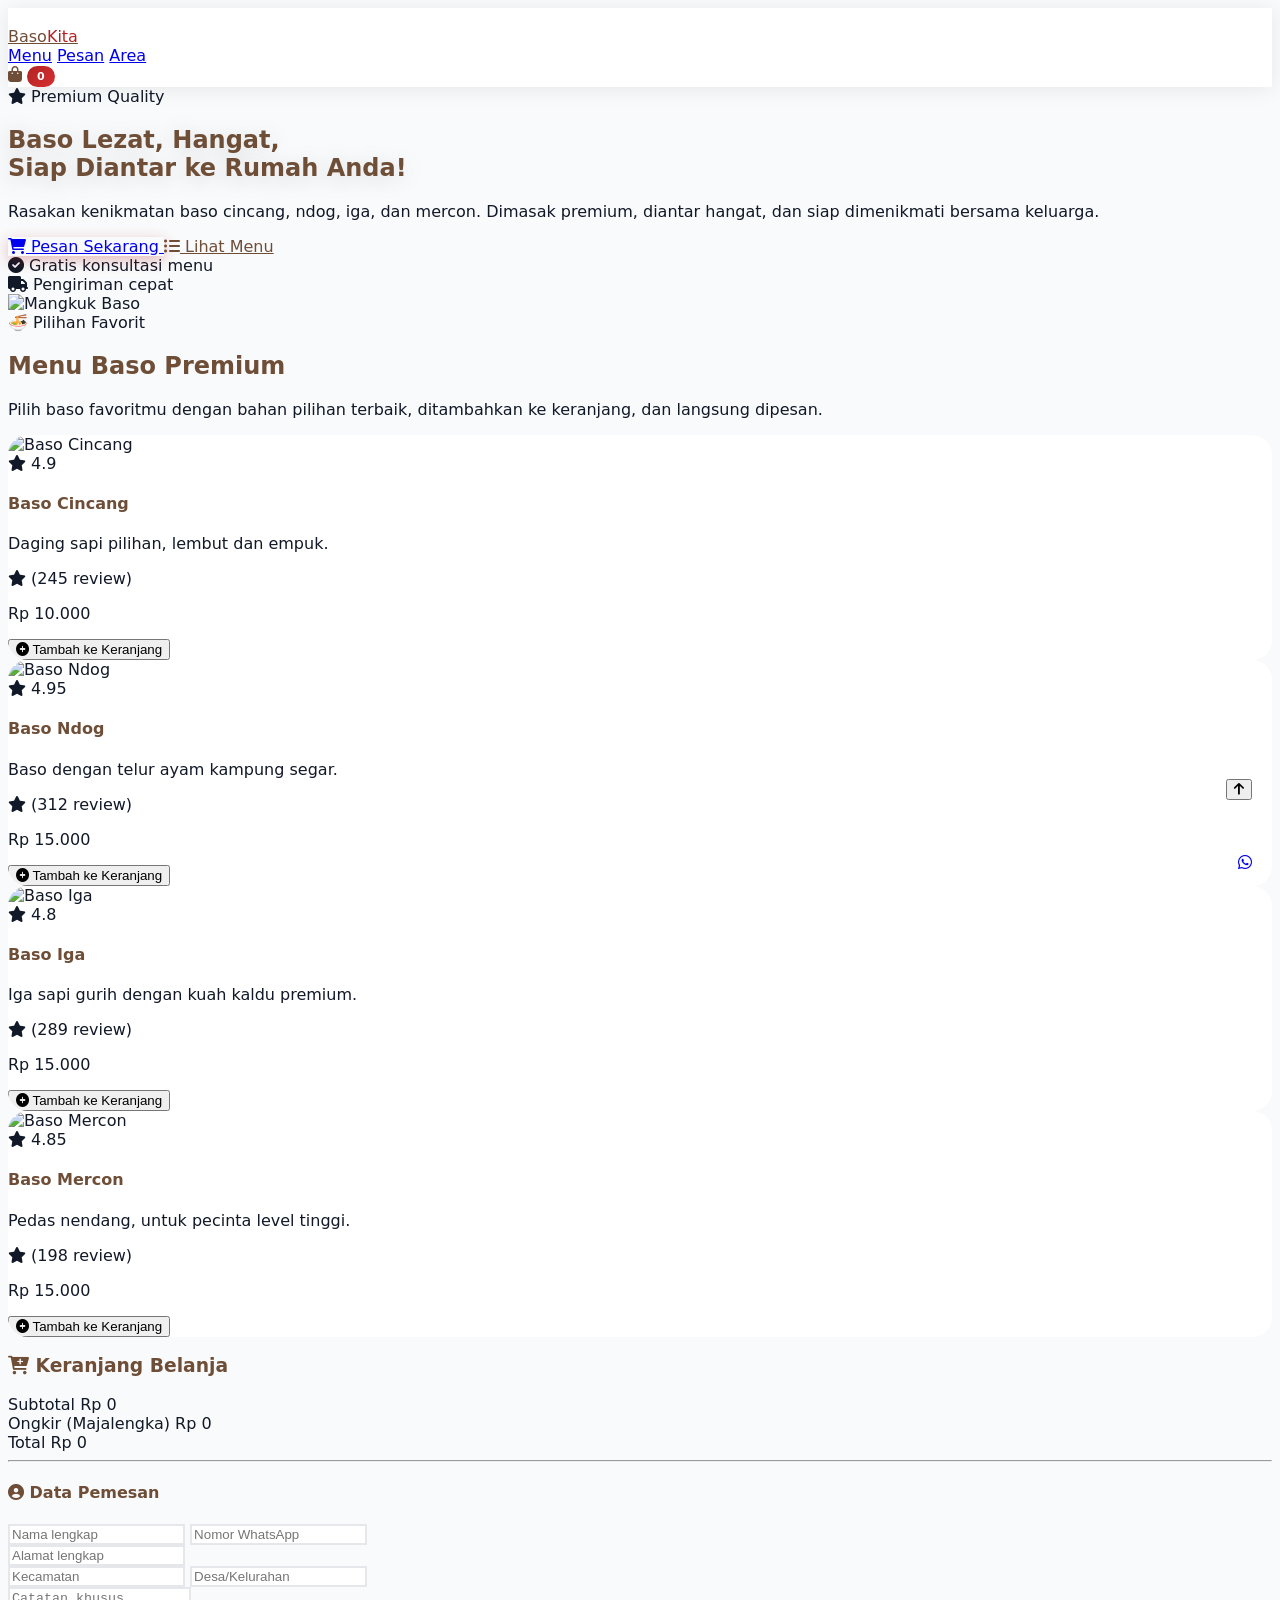
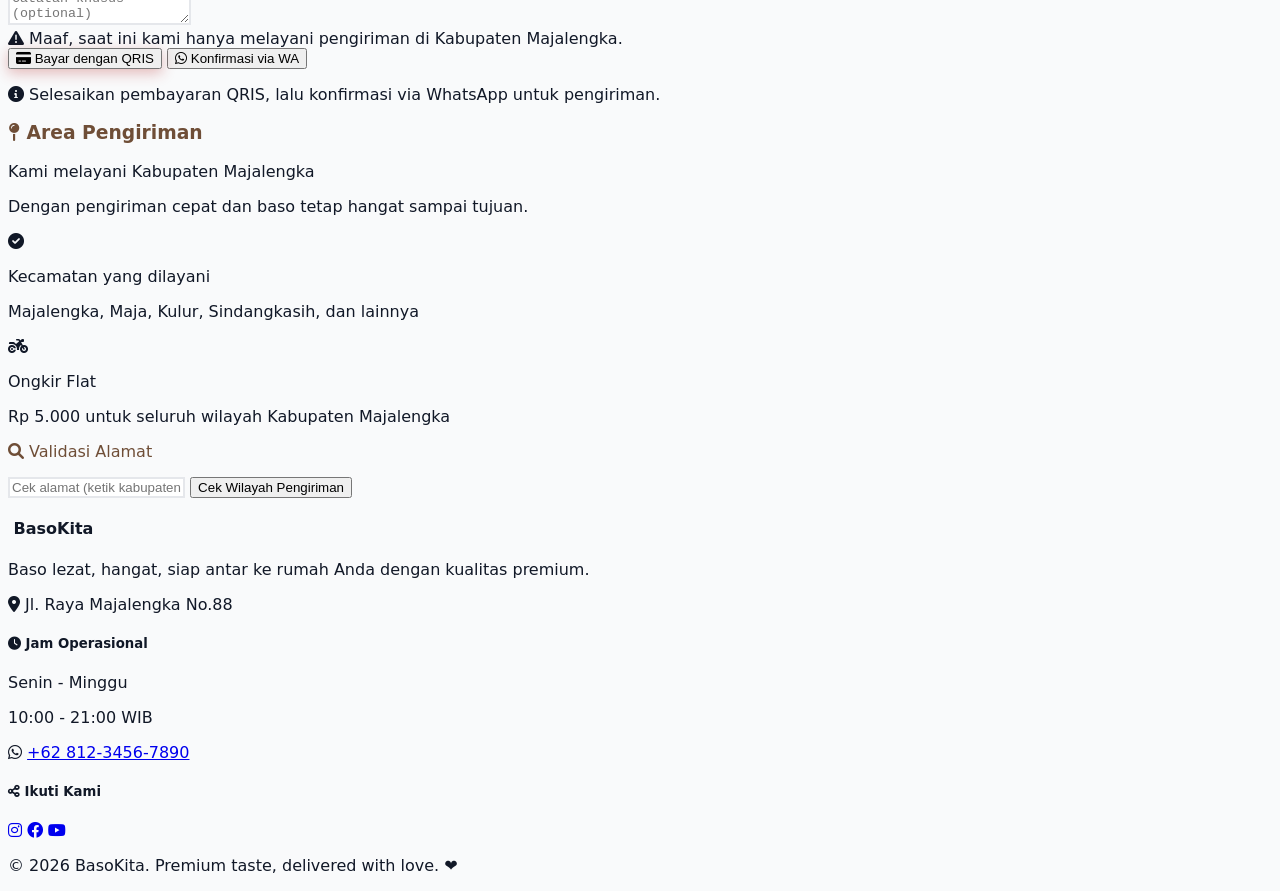
==== commit ef7bf3aa: "Update index.html" ====
--- a/index.html
+++ b/index.html
@@ -62,7 +62,7 @@
 
   <!-- HERO SECTION -->
   <section class="min-h-screen flex items-center justify-center relative overflow-hidden pt-20 bg-gradient-to-br from-red-50 via-amber-50 to-orange-50">
-    <div class="absolute inset-0 bg-[url('https://images.unsplash.com/photo-1598970434795-0c54fe7c0648?auto=format&fit=crop&w=1200&q=80')] bg-cover bg-center opacity-15"></div>
+    <div class="absolute inset-0 bg-[url('https://files.catbox.moe/w4p8ga.jpg')] bg-cover bg-center opacity-15"></div>
     
     <!-- Decorative circles -->
     <div class="absolute top-10 left-10 w-72 h-72 bg-red-200 rounded-full mix-blend-multiply filter blur-3xl opacity-20 animate-pulse"></div>
--- a/style.css
+++ b/style.css
@@ -0,0 +1,553 @@
+/* ===================================
+   BASO KITA - STYLESHEET
+   Modern, Clean & Premium Design
+   =================================== */
+
+/* RESET & GLOBAL */
+* {
+  scroll-behavior: smooth;
+  -webkit-font-smoothing: antialiased;
+  -moz-osx-font-smoothing: grayscale;
+}
+
+body {
+  font-family: 'Segoe UI', system-ui, -apple-system, sans-serif;
+  background-color: #f9fafb;
+  color: #111827;
+}
+
+/* ===================================
+   CUSTOM COLORS
+   =================================== */
+
+.bg-merah {
+  background-color: #B22222;
+}
+
+.bg-coklat {
+  background-color: #6F4E37;
+}
+
+.text-coklat {
+  color: #6F4E37;
+}
+
+.border-coklat {
+  border-color: #6F4E37;
+}
+
+.hover-bg-coklat:hover {
+  background-color: #5a3d2b;
+}
+
+/* ===================================
+   BUTTONS & CTA
+   =================================== */
+
+.btn-cta {
+  transition: all 0.3s cubic-bezier(0.25, 0.46, 0.45, 0.94);
+  box-shadow: 0 4px 14px rgba(178, 34, 34, 0.3);
+  position: relative;
+  overflow: hidden;
+}
+
+.btn-cta::before {
+  content: '';
+  position: absolute;
+  top: 50%;
+  left: 50%;
+  width: 0;
+  height: 0;
+  border-radius: 50%;
+  background: rgba(255, 255, 255, 0.3);
+  transform: translate(-50%, -50%);
+  transition: width 0.6s, height 0.6s;
+}
+
+.btn-cta:hover::before {
+  width: 300px;
+  height: 300px;
+}
+
+.btn-cta:hover {
+  transform: translateY(-4px);
+  box-shadow: 0 12px 28px rgba(178, 34, 34, 0.45);
+}
+
+.btn-cta:active {
+  transform: scale(0.95);
+}
+
+/* ===================================
+   CARDS
+   =================================== */
+
+.card-menu {
+  transition: all 0.4s cubic-bezier(0.175, 0.885, 0.32, 1.275);
+  border-radius: 20px;
+  background: white;
+  position: relative;
+  overflow: hidden;
+}
+
+.card-menu::before {
+  content: '';
+  position: absolute;
+  top: 0;
+  left: -100%;
+  width: 100%;
+  height: 100%;
+  background: linear-gradient(90deg, transparent, rgba(255, 255, 255, 0.3), transparent);
+  transition: left 0.5s;
+}
+
+.card-menu:hover::before {
+  left: 100%;
+}
+
+.card-menu:hover {
+  transform: translateY(-12px) scale(1.02);
+  box-shadow: 0 25px 50px -12px rgba(178, 34, 34, 0.25);
+}
+
+.card-menu img {
+  transition: transform 0.4s ease;
+}
+
+.card-menu:hover img {
+  transform: scale(1.08);
+}
+
+/* ===================================
+   NAVBAR
+   =================================== */
+
+.sticky-nav {
+  backdrop-filter: blur(12px);
+  background: rgba(255, 255, 255, 0.92);
+  box-shadow: 0 2px 20px rgba(0, 0, 0, 0.08);
+  animation: slideDown 0.5s ease;
+}
+
+@keyframes slideDown {
+  from {
+    transform: translateY(-100%);
+    opacity: 0;
+  }
+  to {
+    transform: translateY(0);
+    opacity: 1;
+  }
+}
+
+.nav-link {
+  position: relative;
+  padding: 8px 0;
+  transition: color 0.3s ease;
+}
+
+.nav-link::after {
+  content: '';
+  position: absolute;
+  bottom: -5px;
+  left: 0;
+  width: 0;
+  height: 2px;
+  background: linear-gradient(90deg, #B22222, #C44444);
+  transition: width 0.3s ease;
+}
+
+.nav-link:hover::after {
+  width: 100%;
+}
+
+.nav-link:hover {
+  color: #B22222;
+}
+
+/* ===================================
+   HERO SECTION
+   =================================== */
+
+.hero-shadow {
+  text-shadow: 0 4px 24px rgba(0, 0, 0, 0.2);
+  animation: fadeInUp 0.8s ease;
+}
+
+@keyframes fadeInUp {
+  from {
+    opacity: 0;
+    transform: translateY(30px);
+  }
+  to {
+    opacity: 1;
+    transform: translateY(0);
+  }
+}
+
+.parallax-bg {
+  background-attachment: fixed;
+  background-position: center;
+  background-size: cover;
+}
+
+/* ===================================
+   LOADER
+   =================================== */
+
+#loader {
+  position: fixed;
+  inset: 0;
+  z-index: 9999;
+  background: linear-gradient(135deg, #ffffff 0%, #f8f4f1 100%);
+  display: flex;
+  align-items: center;
+  justify-content: center;
+  flex-direction: column;
+  gap: 24px;
+  transition: opacity 0.6s ease;
+}
+
+.loader-spinner {
+  width: 56px;
+  height: 56px;
+  border: 5px solid #f3f3f3;
+  border-top: 5px solid #B22222;
+  border-radius: 50%;
+  animation: spin 1s linear infinite;
+  box-shadow: 0 0 20px rgba(178, 34, 34, 0.3);
+}
+
+@keyframes spin {
+  0% {
+    transform: rotate(0deg);
+  }
+  100% {
+    transform: rotate(360deg);
+  }
+}
+
+/* ===================================
+   FLOATING BUTTONS
+   =================================== */
+
+.floating-wa {
+  position: fixed;
+  bottom: 28px;
+  right: 28px;
+  z-index: 999;
+  animation: pulse 2s ease-in-out infinite;
+}
+
+@keyframes pulse {
+  0%,
+  100% {
+    transform: scale(1);
+  }
+  50% {
+    transform: scale(1.1);
+  }
+}
+
+.floating-wa:hover {
+  animation: none;
+  transform: scale(1.15);
+}
+
+.floating-top {
+  position: fixed;
+  bottom: 100px;
+  right: 28px;
+  z-index: 999;
+}
+
+/* ===================================
+   FORM INPUTS
+   =================================== */
+
+input,
+textarea,
+select {
+  transition: all 0.3s ease;
+  border: 2px solid #e5e7eb !important;
+}
+
+input:focus,
+textarea:focus,
+select:focus {
+  border-color: #B22222 !important;
+  background: rgba(178, 34, 34, 0.02);
+  box-shadow: 0 0 0 3px rgba(178, 34, 34, 0.1);
+}
+
+/* ===================================
+   NOTIFICATIONS / TOAST
+   =================================== */
+
+.toast {
+  position: fixed;
+  bottom: 20px;
+  right: 20px;
+  background: white;
+  padding: 16px 24px;
+  border-radius: 12px;
+  box-shadow: 0 10px 40px rgba(0, 0, 0, 0.15);
+  z-index: 1000;
+  animation: slideIn 0.4s ease;
+  border-left: 4px solid #10b981;
+}
+
+@keyframes slideIn {
+  from {
+    transform: translateX(400px);
+    opacity: 0;
+  }
+  to {
+    transform: translateX(0);
+    opacity: 1;
+  }
+}
+
+@keyframes slideOut {
+  to {
+    transform: translateX(400px);
+    opacity: 0;
+  }
+}
+
+.toast.error {
+  border-left-color: #ef4444;
+}
+
+.toast.success {
+  border-left-color: #10b981;
+}
+
+.toast.info {
+  border-left-color: #3b82f6;
+}
+
+/* ===================================
+   SECTION ANIMATIONS
+   =================================== */
+
+section {
+  animation: fadeIn 0.8s ease;
+}
+
+@keyframes fadeIn {
+  from {
+    opacity: 0;
+  }
+  to {
+    opacity: 1;
+  }
+}
+
+/* ===================================
+   UTILITY CLASSES
+   =================================== */
+
+.disabled-btn {
+  opacity: 0.5;
+  pointer-events: none;
+  cursor: not-allowed;
+}
+
+.badge {
+  display: inline-block;
+  background: linear-gradient(135deg, #B22222 0%, #d63031 100%);
+  color: white;
+  padding: 4px 10px;
+  border-radius: 50px;
+  font-size: 11px;
+  font-weight: 700;
+  animation: bounce 0.6s ease;
+}
+
+@keyframes bounce {
+  0%,
+  100% {
+    transform: scale(1);
+  }
+  50% {
+    transform: scale(1.2);
+  }
+}
+
+.shake {
+  animation: shake 0.3s ease !important;
+}
+
+@keyframes shake {
+  0%,
+  100% {
+    transform: translateX(0);
+  }
+  25% {
+    transform: translateX(-5px);
+  }
+  75% {
+    transform: translateX(5px);
+  }
+}
+
+/* ===================================
+   FOOTER LINKS
+   =================================== */
+
+.footer-link {
+  position: relative;
+  display: inline-block;
+  transition: color 0.3s ease;
+}
+
+.footer-link::after {
+  content: '';
+  position: absolute;
+  bottom: -2px;
+  left: 0;
+  width: 0;
+  height: 2px;
+  background: #ffb347;
+  transition: width 0.3s ease;
+}
+
+.footer-link:hover::after {
+  width: 100%;
+}
+
+/* ===================================
+   QUANTITY BUTTONS
+   =================================== */
+
+.qty-btn {
+  transition: all 0.2s ease;
+  min-width: 32px;
+  height: 32px;
+  display: flex;
+  align-items: center;
+  justify-content: center;
+  border-radius: 6px;
+  cursor: pointer;
+  font-weight: bold;
+  border: none;
+}
+
+.qty-minus {
+  background: rgba(220, 38, 38, 0.1);
+  color: #dc2626;
+}
+
+.qty-minus:hover {
+  background: rgba(220, 38, 38, 0.2);
+  transform: scale(1.1);
+}
+
+.qty-plus {
+  background: rgba(16, 185, 129, 0.1);
+  color: #10b981;
+}
+
+.qty-plus:hover {
+  background: rgba(16, 185, 129, 0.2);
+  transform: scale(1.1);
+}
+
+/* ===================================
+   SCROLLBAR CUSTOM
+   =================================== */
+
+.custom-scrollbar::-webkit-scrollbar {
+  width: 6px;
+}
+
+.custom-scrollbar::-webkit-scrollbar-track {
+  background: #f1f1f1;
+  border-radius: 10px;
+}
+
+.custom-scrollbar::-webkit-scrollbar-thumb {
+  background: #B22222;
+  border-radius: 10px;
+}
+
+.custom-scrollbar::-webkit-scrollbar-thumb:hover {
+  background: #8b1a1a;
+}
+
+/* ===================================
+   RESPONSIVE DESIGN
+   =================================== */
+
+@media (max-width: 768px) {
+  .sticky-nav {
+    padding: 0.5rem 1rem;
+  }
+
+  .card-menu {
+    border-radius: 16px;
+  }
+
+  .floating-wa {
+    bottom: 20px;
+    right: 20px;
+  }
+
+  .floating-top {
+    bottom: 80px;
+    right: 20px;
+  }
+
+  .hero-shadow {
+    font-size: 2.25rem;
+  }
+
+  section {
+    padding: 1.5rem;
+  }
+
+  .badge {
+    font-size: 9px;
+    padding: 3px 8px;
+  }
+}
+
+@media (max-width: 480px) {
+  body {
+    font-size: 14px;
+  }
+
+  .badge {
+    min-width: auto;
+  }
+
+  .floating-wa,
+  .floating-top {
+    right: 16px;
+    bottom: 16px;
+  }
+
+  .floating-top {
+    bottom: 80px;
+  }
+
+  input,
+  textarea,
+  select {
+    font-size: 16px;
+    /* Prevent zoom on iOS */
+  }
+}
+
+/* ===================================
+   PRINT STYLES
+   =================================== */
+
+@media print {
+  .floating-wa,
+  .floating-top,
+  .sticky-nav {
+    display: none;
+  }
+}
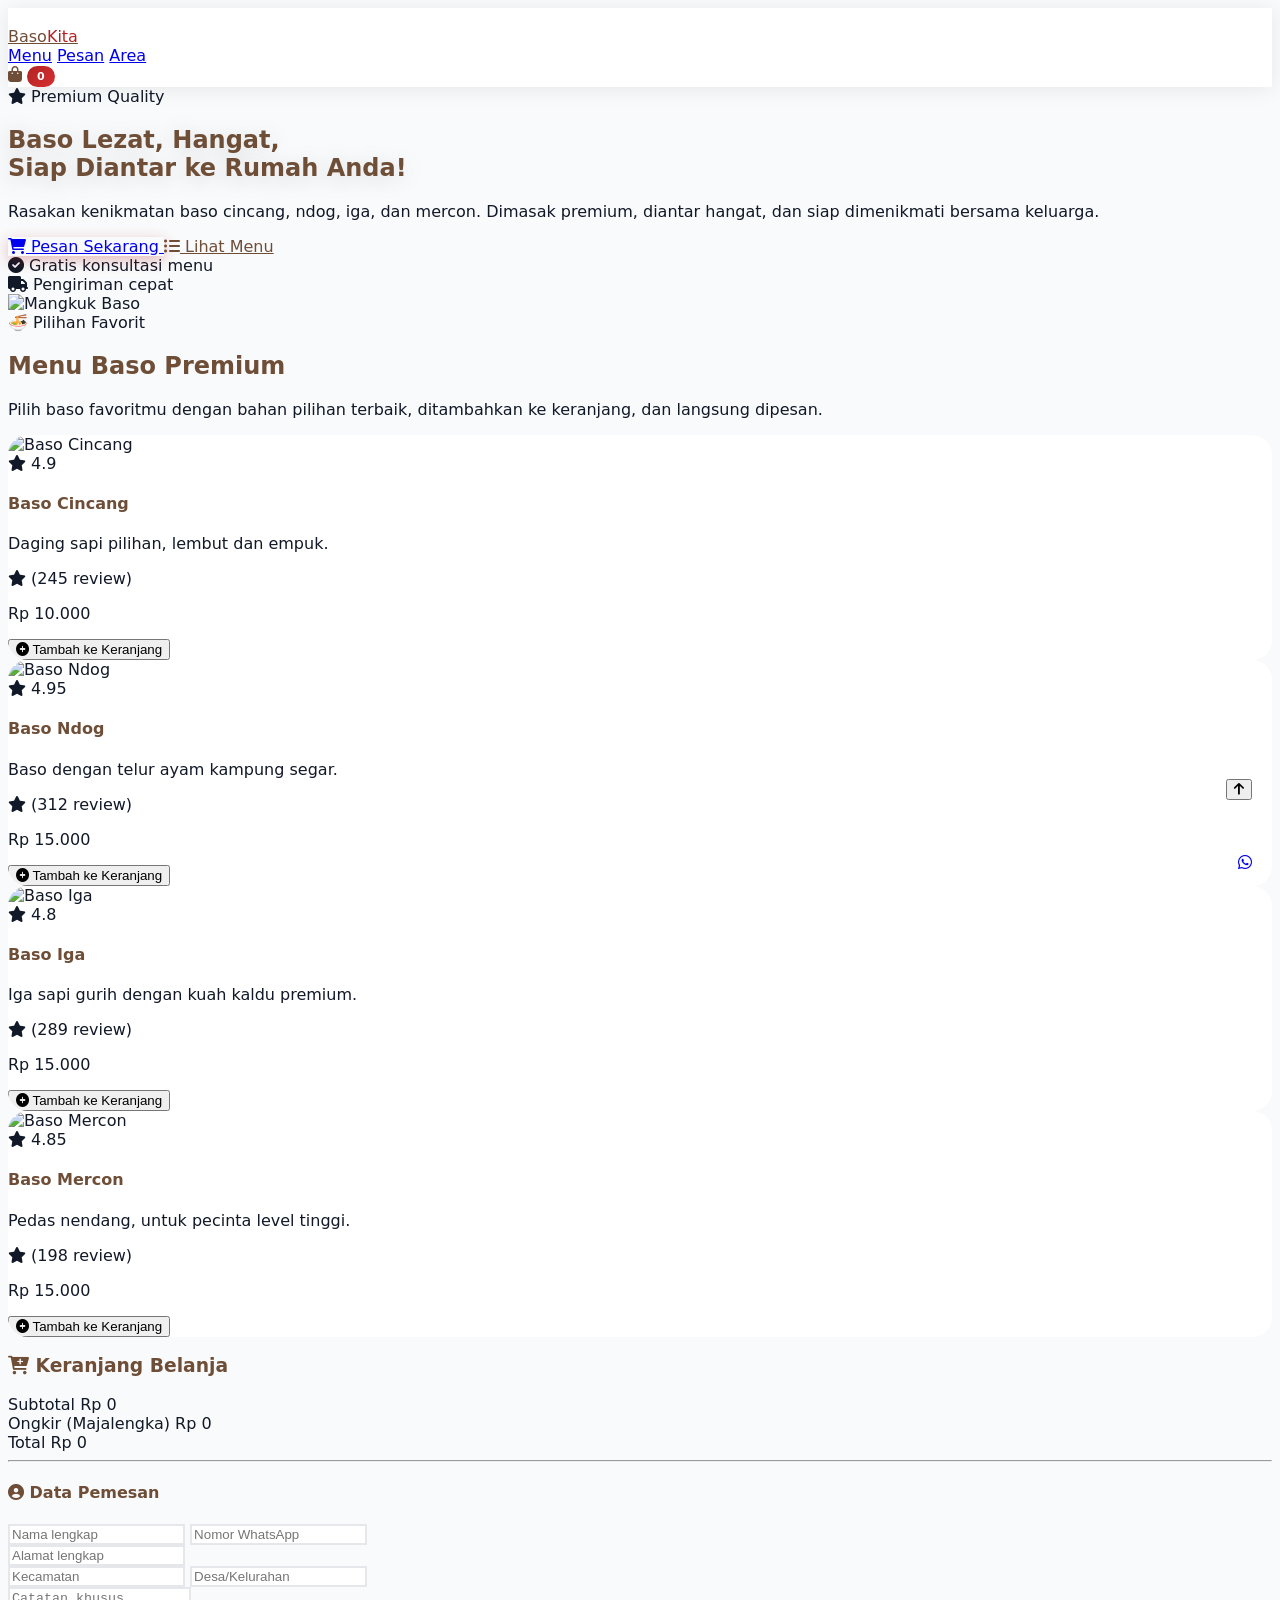
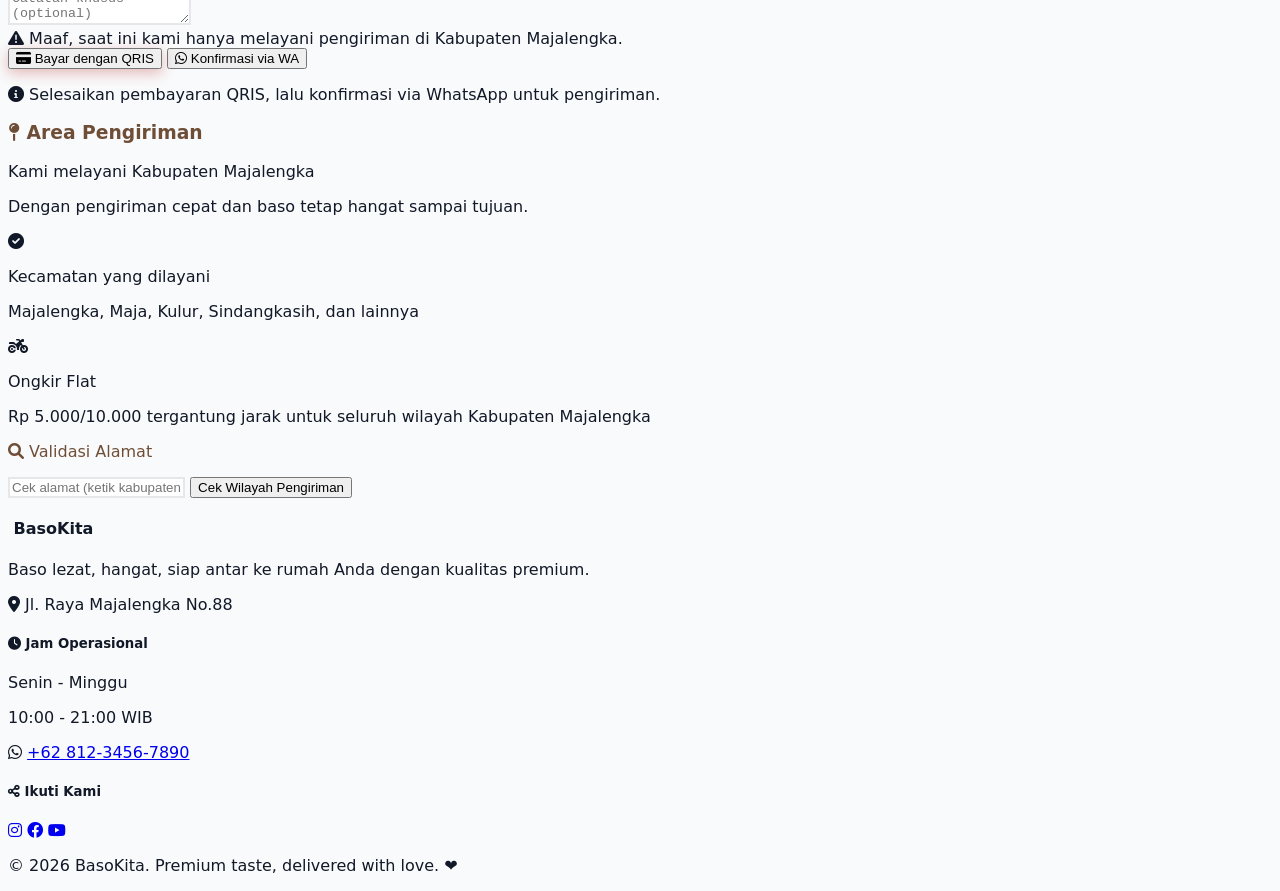
==== commit 2cfae173: "Update index.html" ====
--- a/index.html
+++ b/index.html
@@ -96,7 +96,7 @@
       <div class="flex-1 flex justify-center" data-aos="zoom-in" data-aos-delay="200">
         <div class="relative">
           <div class="absolute inset-0 bg-gradient-to-br from-red-400 to-orange-400 rounded-3xl blur-2xl opacity-20"></div>
-          <img src="https://images.unsplash.com/photo-1565557623262-b5c3c3a7b4b6?auto=format&fit=crop&w=400&h=400&q=80" alt="Mangkuk Baso" class="relative rounded-3xl shadow-2xl object-cover w-80 h-80 md:w-96 md:h-96 border-8 border-white/80">
+          <img src="https://files.catbox.moe/w4p8ga.jpg" alt="Mangkuk Baso" class="relative rounded-3xl shadow-2xl object-cover w-80 h-80 md:w-96 md:h-96 border-8 border-white/80">
         </div>
       </div>
     </div>
@@ -214,7 +214,7 @@
             <i class="fas fa-motorcycle text-red-600 text-lg mt-0.5"></i>
             <div>
               <p class="font-semibold">Ongkir Flat</p>
-              <p class="text-gray-500">Rp 5.000 untuk seluruh wilayah Kabupaten Majalengka</p>
+              <p class="text-gray-500">Rp 5.000/10.000 tergantung jarak untuk seluruh wilayah Kabupaten Majalengka</p>
             </div>
           </div>
         </div>
@@ -252,7 +252,7 @@
         <p class="text-amber-100 font-semibold">Senin - Minggu</p>
         <p class="text-amber-200 mb-4">10:00 - 21:00 WIB</p>
         <p class="text-amber-200 flex items-center gap-2">
-          <i class="fab fa-whatsapp"></i> <a href="https://wa.me/6285719607325" class="footer-link">+62 812-3456-7890</a>
+          <i class="fab fa-whatsapp"></i> <a href="https://wa.me/6288212583593" class="footer-link">+62 812-3456-7890</a>
         </p>
       </div>
       
@@ -274,7 +274,7 @@
   </footer>
 
   <!-- FLOATING BUTTONS -->
-  <a href="https://wa.me/6285719607325" target="_blank" class="floating-wa bg-gradient-to-br from-green-400 to-green-600 text-white p-5 rounded-full shadow-2xl hover:scale-125 transition">
+  <a href="https://wa.me/6288212583593" target="_blank" class="floating-wa bg-gradient-to-br from-green-400 to-green-600 text-white p-5 rounded-full shadow-2xl hover:scale-125 transition">
     <i class="fab fa-whatsapp text-3xl"></i>
   </a>
 
